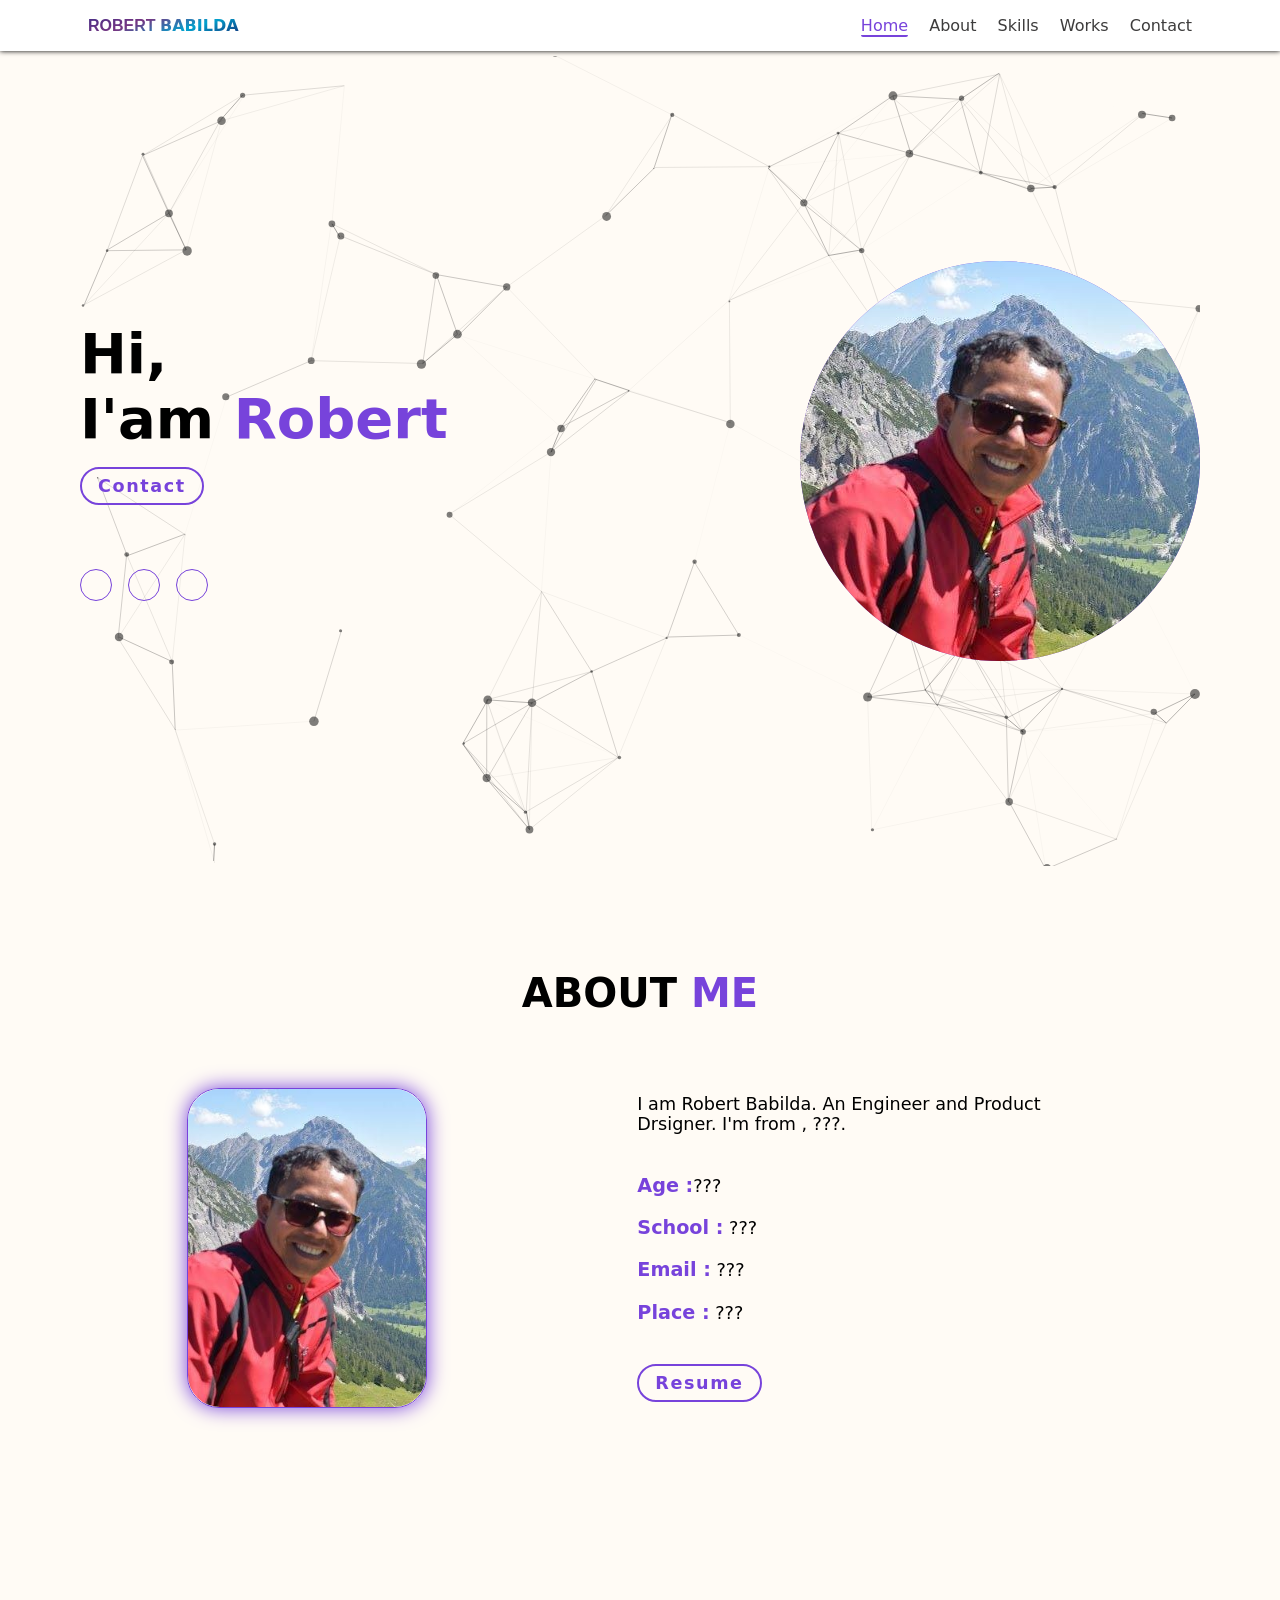
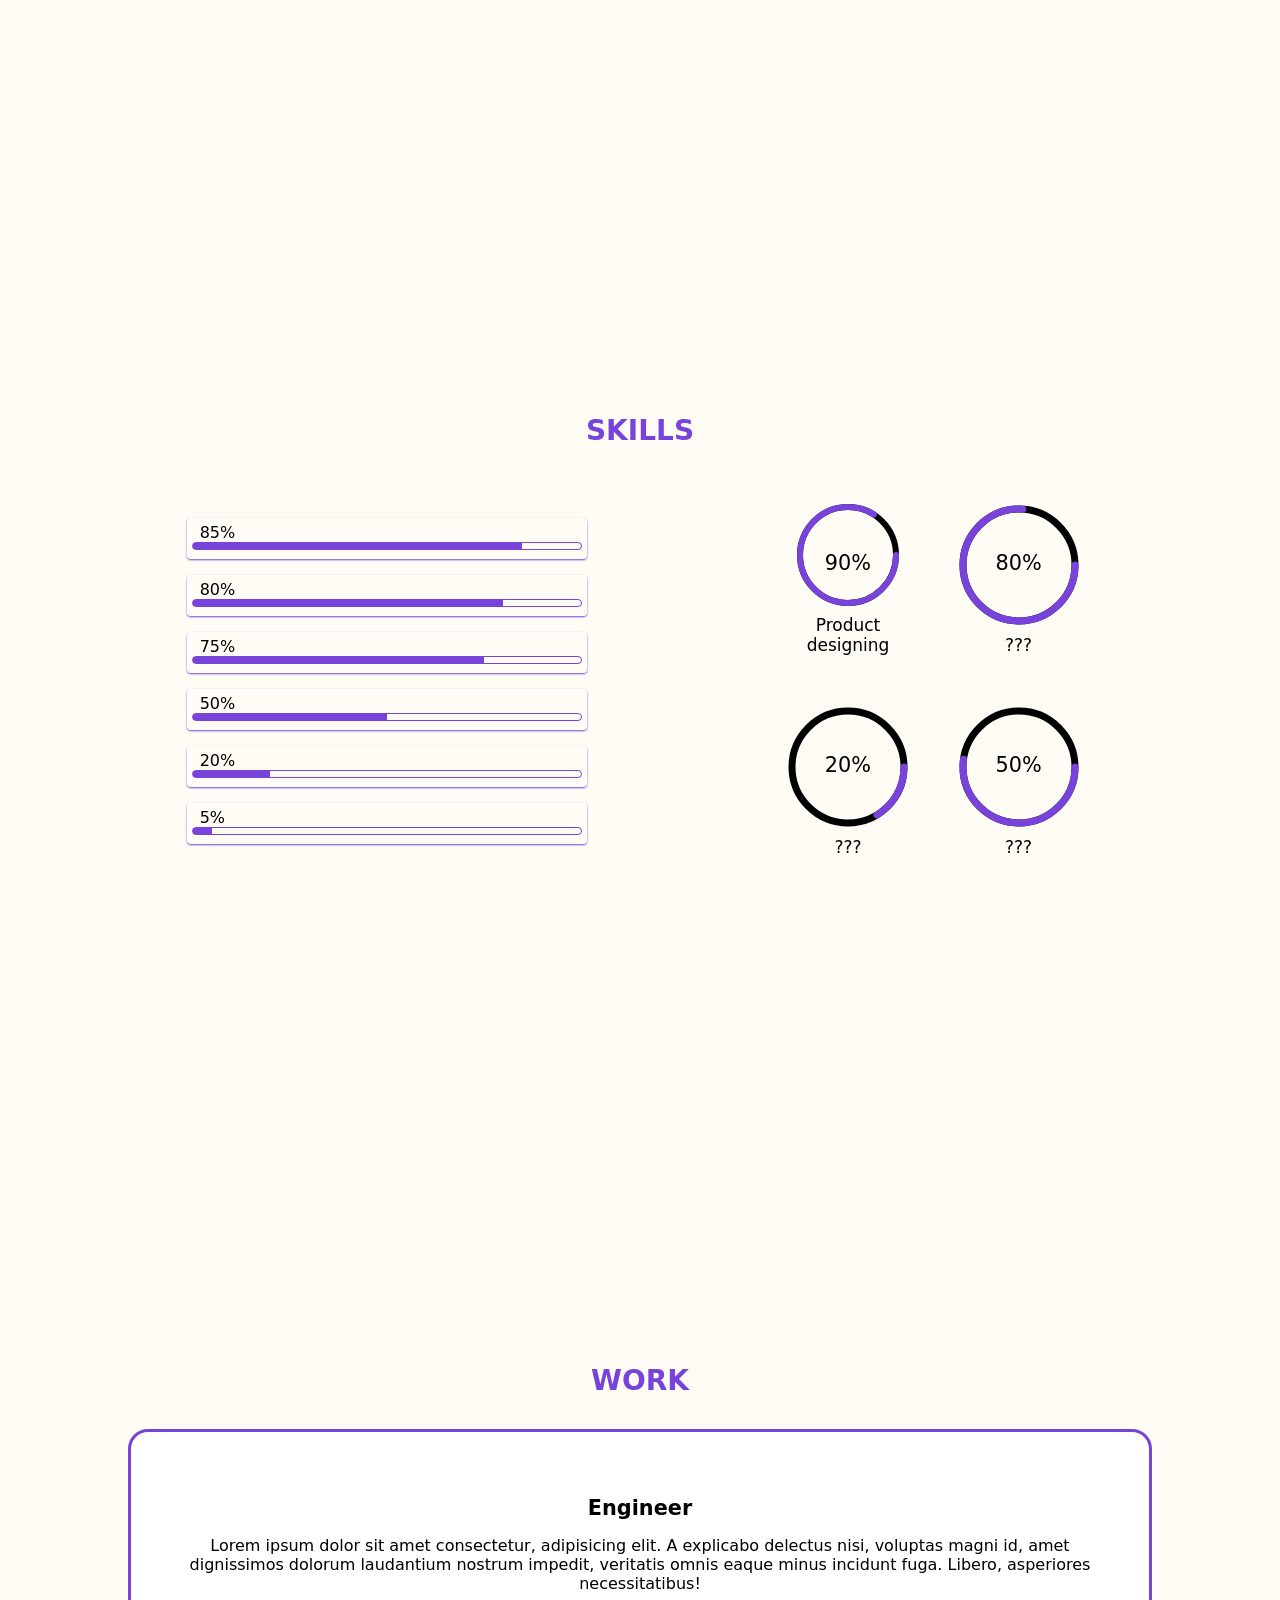
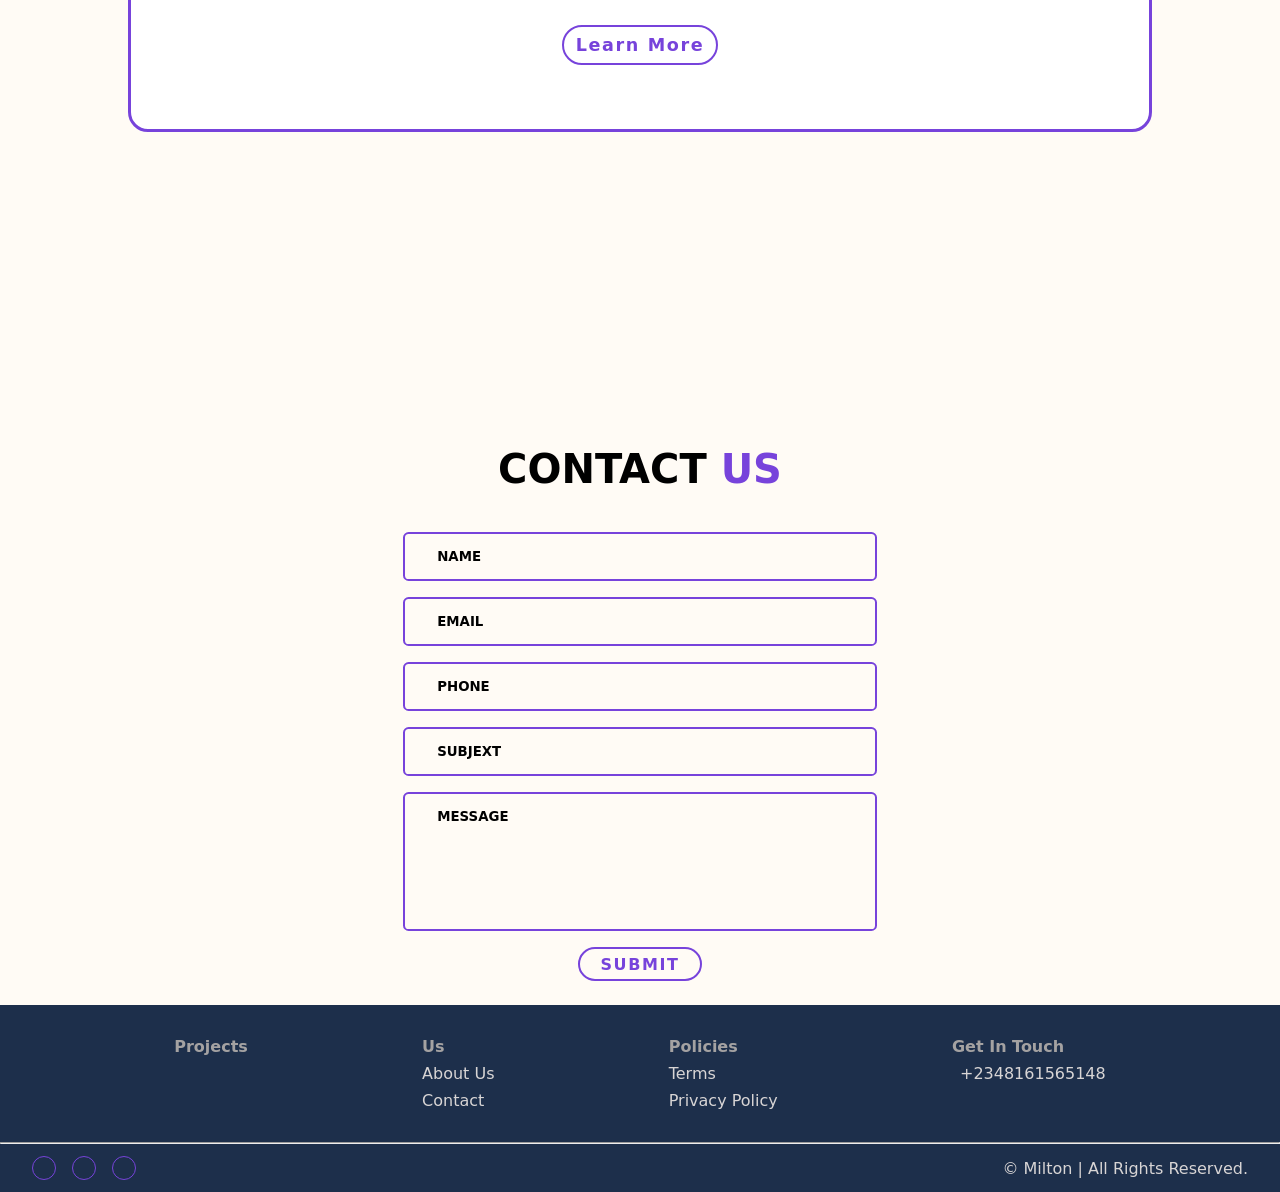
==== index.html @ 283921a9 "first commit" ====
<!DOCTYPE html>
<html lang="en">
    
<!--Head-->
<head>
    <!--Meta Tags-->
    <meta charset="UTF-8">
    <meta name="viewport" content="width=device-width, initial-scale=1.0">
    <meta name="description" content="Welcome to Robert Balbida portfolio website.">
    <meta name="author" content="Robert Babilda">
    <meta name="keywords"
    <!--Title-->
    <title>Robert Babilda Portfolio Website</title>
    <!--Title End-->
    <!--CSS-->
    <!--Main CSS-->
    <link rel="stylesheet" href="assets/CSS/style.css">
    <!--Google Font CSS-->
    <link rel="stylesheet"
        href="https://fonts.googleapis.com/css2?family=Material+Symbols+Outlined:opsz,wght,FILL,GRAD@20..48,100..700,0..1,-50..200">
    <!--Responsive CSS-->
            <link rel="stylesheet" href="assets/CSS/responsive.css">
    <!--CSS End-->
    <!--Favicon-->
    <link rel="shortcut icon" href="assets/IMG/favicon.ico" type="image/x-icon">
    <link rel="apple-touch-icon" href="assets/IMG/favicon.png">
     <!--Favicon End-->
</head>
<!--Head End-->

<body>
    <!--Header Section-->
    <header>

        <nav class="nav">
            <div class="nav-container">
                <div class="nav-brand">
                    <h2>Robert <span>Babilda</span></h2>
                    <button id="darkModeToggle" class="dark-togler"><i class="fa-solid fa-moon"></i></button>
                </div>
                <div class="nav_link" id="#nav_link">
                    <a href="#"><span>Home</span></a>
                    <a href="#about">About</a>
                    <a href="#skills">Skills</a>
                    <a href="#work">Works</a>
                    <a href="#contact">Contact</a>
                    <div class="nav_toggler_cancel">
                        <span class="material-symbols-outlined" onclick="nav_expand();">close</span>
                    </div>
                </div>
                <div class="nav_toggler">
                    <span class="material-symbols-outlined" onclick="nav_expand();">menu</span>
                </div>
            </div>
        </nav>
    </header>
    <!--Header Section End-->
    <!--Main Section-->
    <main>
        <!--Home Section-->
        <div class="main-content home">
            <div id="particles-js"></div>
            <div class="main-content-text">
                <div class="main-content-text-text">
                    <h1>
                        <div class="main-content-text-text-text">Hi,</div>
                        <div class="main-content-text-text-text">I'am <span>Robert</span></div>
                        <div class="main-content-text-text-text running-text">
                            <span class="role"> </span>
                        </div>
                    </h1>
                    <button class="btn main-btn" onclick="contact();">Contact</button>
                </div>
                <div class="main-content-text-social">
                    <a href=""><i class="fa fa-instagram"
                            aria-hidden="true"></i></a>
                    <a href=""><i class="fa fa-linkedin" aria-hidden="true"></i></a>
                    <a href=""><i class="fa fa-github" aria-hidden="true"></i></a>
                </div>
            </div>
            <div class="main-content-image">
                <img src="assets/IMG/author.jpg" alt="main-logo">

            </div>
        </div>
        <!--Home Section End-->
        <!--About Section-->
        <div class="main-about about" id="about">
            <div class="main-contact-heading">
                <h2>ABOUT <span>ME</span></h2>
            </div>
            <div class="main-about-inner">
                <div class="main-about-image"><img src="assets/IMG/author.jpg" alt="author"></div>
                <div class="main-about-text">
                    <p>I am Robert Babilda. An Engineer and Product Drsigner. I'm from ,
                        ???.</p>
                    <div class="main-about-text-inner">
                        <p><span>Age :</span>???</p>
                        <p><span>School :</span> ???</p>
                        <p><span>Email :</span> ???</p>
                        <p><span>Place :</span> ???</p>
                    </div>
                    <button class="btn">Resume</button>
                </div>
            </div>

        </div>
        <!--About Section End-->
        <!--Skill Section-->
        <div class="main-skill skills" id="skills">

            <div class="main-Section-heading">
                <h2>SKILLS</h2>
            </div>
            <div class="main-skill-inner">
                <div class="main-skill-skill">
                    <div class="main-skill-skill-div">
                        <div class="main-skill-skill-div-head">
                            <!-- <h2><i class="fa fa-html5" aria-hidden="true"></i>HTML</h2> -->
                            <p>85%</p>
                        </div>
                        <div class="main-skill-skill-div-percent">
                            <div class="main-skill-skill-div-percent-html"></div>
                        </div>
                    </div>
                    <div class="main-skill-skill-div">
                        <div class="main-skill-skill-div-head">
                            <!-- <h2><i class="fa-solid fa-wind"></i>TAILWIND</h2> -->
                            <p>80%</p>
                        </div>
                        <div class="main-skill-skill-div-percent">
                            <div class="main-skill-skill-div-percent-tailwind"></div>
                        </div>
                    </div>
                    <div class="main-skill-skill-div">
                        <div class="main-skill-skill-div-head">
                            <!-- <h2><i class="fa fa-css3" aria-hidden="true"></i>CSS</h2> -->
                            <p>75%</p>
                        </div>
                        <div class="main-skill-skill-div-percent">
                            <div class="main-skill-skill-div-percent-css"></div>
                        </div>
                    </div>
                    <div class="main-skill-skill-div">
                        <div class="main-skill-skill-div-head">
                            <!-- <h2><i class="fa-brands fa-bootstrap"></i>BOOTSTRAP</h2> -->
                            <p>50%</p>
                        </div>
                        <div class="main-skill-skill-div-percent">
                            <div class="main-skill-skill-div-percent-bootstrap"></div>
                        </div>
                    </div>
                    <div class="main-skill-skill-div">
                        <div class="main-skill-skill-div-head">
                            <!-- <h2><i class="fab fa-js"></i>JS</h2> -->
                            <p>20%</p>
                        </div>
                        <div class="main-skill-skill-div-percent">
                            <div class="main-skill-skill-div-percent-js"></div>
                        </div>
                    </div>
                    <div class="main-skill-skill-div">
                        <div class="main-skill-skill-div-head">
                            <!-- <h2><i class="fa fa-paint-brush" aria-hidden="true"></i>UI/UX</h2> -->
                            <p>5%</p>
                        </div>
                        <div class="main-skill-skill-div-percent">
                            <div class="main-skill-skill-div-percent-uiux"></div>
                        </div>
                    </div>


                </div>
                <div class="skill-xyz">
                    <div class="skilll-xyz-inner">
                        <svg x="0px" y="0px" viewBox="0 0 200 200">
                            <circle class="skill-circle" cx="100" cy="100" r="80"></circle>
                            <circle class="skill-circle-inner skill-xyz-ve" cx="100" cy="100" r="80"></circle>
                        </svg>
                        <div class="skill-xyz-percent">90%</div>
                        <div class="skill-xyz-text "> Product designing</div>
                    </div>
                    <div class="skilll-xyz-inner">
                        <svg x="0px" y="0px" viewBox="0 0 200 200">
                            <circle class="skill-circle" cx="100" cy="100" r="80"></circle>
                            <circle class="skill-circle-inner skill-xyz-wd" cx="100" cy="100" r="80"></circle>
                        </svg>
                        <div class="skill-xyz-percent">80%</div>
                        <div class="skill-xyz-text"> ???</div>
                    </div>
                    <div class="skilll-xyz-inner">
                        <svg x="0px" y="0px" viewBox="0 0 200 200">
                            <circle class="skill-circle" cx="100" cy="100" r="80"></circle>
                            <circle class="skill-circle-inner skill-xyz-ui" cx="100" cy="100" r="80"></circle>
                        </svg>
                        <div class="skill-xyz-percent">20%</div>
                        <div class="skill-xyz-text">???</div>
                    </div>
                    <div class="skilll-xyz-inner">
                        <svg x="0px" y="0px" viewBox="0 0 200 200">
                            <circle class="skill-circle" cx="100" cy="100" r="80"></circle>
                            <circle class="skill-circle-inner skill-xyz-game" cx="100" cy="100" r="80"></circle>
                        </svg>
                        <div class="skill-xyz-percent">50%</div>
                        <div class="skill-xyz-text">???</div>
                    </div>
                </div>
            </div>
        </div>
        <!--Skill Section End-->
        <!--Work Section-->
        <div class="main-work" id="work">
            <div class="main-Section-heading">
                <h2>WORK</h2>
            </div>
            <div class="main-work-div">
                <div class="service-container">
                    <div class="services-box">
                        <i class="fa-solid fa-palette"></i>
                        <h3> Engineer</h3>
                        <p>Lorem ipsum dolor sit amet consectetur, adipisicing elit. A explicabo delectus nisi, voluptas magni id, amet dignissimos dolorum laudantium nostrum impedit, veritatis omnis eaque minus incidunt fuga. Libero, asperiores necessitatibus!
                        </p>
                        <a href=""><button class="btn">Learn More</button></a>
                    </div>
<!-- 
                    <div class="services-box">
                        <i class="fa-solid fa-video"></i>
                        <h3>Video Editing</h3>
                        <p>I'm youtuber and I edit my video myself. I approx edit 50+ video and uploaded on my youtube
                            channel (@ankit_gamer69).
                        </p>
                        <a href=""><button class="btn">Learn More</button></a>
                    </div>

                    <div class="services-box">
                        <i class="fa-solid fa-code"></i>
                        <h3>Frontend Development</h3>
                        <p>I'am frontend developer and devlop many of website using HTML, CSS and JS. I started it 1
                            year before in 2023.
                        </p>
                        <a href=""><button class="btn">Learn More</button></a>
                    </div> -->
                </div>
            </div>
        </div>
        <!--Work Section End-->
        <!--Project Section-->
        <div class="main-project">
            <div class="main-Section-heading">
                <h2>PROJECTS</h2>
            </div>
            <div class="main-project-inner">
                <div class="main-project-div">

                    <div class="main-project-div-inner">
                        <div class="main-project-div-inner-img">
                            <img src="d6da980c66a6d3e7c8aae4d4a643bc09.jpg" alt="">
                        </div>
                        <div class="main-project-div-inner-data">
                            <div class="main-project-div-inner-data-h2">
                                <h2>???</h2>
                            </div>
                            <div class="main-project-div-inner-data-caption">
                                <p>Lorem ipsum dolor sit amet consectetur adipisicing elit.</p>
                            </div>
                            <div class="main-project-div-inner-data-btn">
                                <a href="/"><button>Know more</button></a>
                            </div>
                        </div>
                    </div>

                    <div class="main-project-div-inner">
                        <!-- <div class="main-project-div-inner-img">
                            <img src="d6da980c66a6d3e7c8aae4d4a643bc09.jpg" alt="">
                        </div> -->
                        <div class="main-project-div-inner-data">
                            <div class="main-project-div-inner-data-h2">
                                <h2>???</h2>
                            </div>
                            <div class="main-project-div-inner-data-caption">
                                <p>Lorem ipsum dolor sit amet consectetur adipisicing elit.</p>
                            </div>
                            <div class="main-project-div-inner-data-btn">
                                <a href="/"><button>Know more</button></a>
                            </div>
                        </div>
                    </div>
                    <div class="main-project-div-inner">
                        <!-- <div class="main-project-div-inner-img">
                            <img src="d6da980c66a6d3e7c8aae4d4a643bc09.jpg" alt="">
                        </div> -->
                        <div class="main-project-div-inner-data">
                            <div class="main-project-div-inner-data-h2">
                                <h2>???</h2>
                            </div>
                            <div class="main-project-div-inner-data-caption">
                                <p>Online Shooping site for PC and Mobile..</p>
                            </div>
                            <div class="main-project-div-inner-data-btn">
                                <a href="Flipkart"><button>Know more</button></a>
                            </div>
                        </div>
                    </div>


                </div>
            </div>
        </div>
        <!--Project Section End-->
        <!--Contact Section-->
        <div class="main-contact contact" id="contact">
            <div class="main-contact-heading">
                <h2>CONTACT <span>US</span></h2>
            </div>

            <form class="main-contact-form" action="#">
                <div class="input-div">
                    <div class="input-div-icon"> <i class="fa-solid fa-user"></i></div><input type="text"
                        placeholder="NAME" class="input-name" id="input-name" required autocomplete="name">
                </div>

                <div class="input-div">
                    <div class="input-div-icon"> <i class="fa-solid fa-envelope"></i></div> <input type="email"
                        placeholder="EMAIL" inputmode="email" class="input-email" id="input-email" required
                        autocomplete="email">
                </div>

                <div class="input-div">
                    <div class="input-div-icon"> <i class="fa-solid fa-phone"></i></div><input type="tel"
                        placeholder="PHONE" inputmode="tel" class="input-phone" id="input-phone" required
                        autocomplete="tel">
                </div>

                <div class="input-div">
                    <div class="input-div-icon"> <i class="fa-solid fa-filter"></i></div> <input type="text"
                        placeholder="SUBJEXT" class="input-subject" id="input-subject" required>
                </div>
                <div class="input-div">
                    <div class="input-div-icon"> <i class="fa-solid fa-message"></i></div><textarea name="input-message"
                        id="input-message" rows="7" placeholder="MESSAGE" required></textarea>
                </div>

                <button type="submit" class="btn">SUBMIT <i class="fa-solid fa-paper-plane"></i></button>
            </form>
        </div>
        <!--Contact Section End-->
    </main>
    <!--Main Section End-->
    <!--Footer Section-->
    <footer class="footer">
        <div class="footer_upper">
            <div class="footer_upper_div">
                <h3>Projects</h3>
              
            </div>
            <div class="footer_upper_div">
                <h3>Us</h3>
                <a href="about">About Us</a>
                <a href="contact">Contact</a>
            </div>
            <div class="footer_upper_div">
                <h3>Policies</h3>
                <a href="">Terms</a>
                <a href="">Privacy Policy</a>
            </div>
            <div class="footer_upper_div">
                <h3>Get In Touch</h3>
                <a class="flex align-centre gap5" href="tel:+2348161565148"><span><i class="fa fa-phone-square"
                            aria-hidden="true"></i></span>+2348161565148</a>
                <a class="flex align-centre gap5" href="mailto:">
                    <span><i class="fa fa-envelope" aria-hidden="true"></i></span></a>
                <div class="footer_upper_div_4_social">
                    <a href=""><i class="fa fa-linkedin" aria-hidden="true"></i></a>
                    <a href=""><i class="fa fa-github" aria-hidden="true"></i></a>
                    <a href="""><i class="fa fa-instagram"
                            aria-hidden="true"></i></a>
                    <a href=""><i class="fa fa-whatsapp" aria-hidden="true"></i></a>
                    <a href=""><i class="fa fa-youtube" aria-hidden="true"></i></a>
                    <a href=""><i class="fa fa-facebook" aria-hidden="true"></i></a>
                    <a href=""><i class="fa fa-vk" aria-hidden="true"></i></a>
                    <a href=""><i class="fa fa-snapchat" aria-hidden="true"></i></a>
                    <a href=""><i class="fa fa-telegram" aria-hidden="true"></i></a>
                </div>
            </div>
        </div>
        <hr>
        <div class="footer_lower">
            <div class="main-content-text-social footer-social-lower">
                <a href=""><i class="fa fa-instagram"
                        aria-hidden="true"></i></a>
                <a href="#"><i class="fa fa-linkedin" aria-hidden="true"></i></a>
                <a href=""><i class="fa fa-github" aria-hidden="true"></i></a>
            </div>
            <div class="footer_lower_text">
                <p>&copy;<a href="#"> Milton</a> | All Rights Reserved.</p>
            </div>
        </div>
    </footer>
    <!--Footer Section End-->
    <!--Java Scripts-->
    <!--Icons Scripts-->
    <script src="https://kit.fontawesome.com/cdca6417c3.js" crossorigin="anonymous"></script>
    <!--Particle Scripts-->
    <script src="assets/JS/particles.js"></script>
    <script src="assets/JS/app.js"></script>
    <!--SMTP Scripts-->
    <script src="https://smtpjs.com/v3/smtp.js"></script>
    <!--Popup Message Scripts-->
    <script src="https://cdn.jsdelivr.net/npm/sweetalert2@11"></script>
    <!--Scroll Reveal Scripts-->
    <script src="https://unpkg.com/scrollreveal@4.0.9/dist/scrollreveal.min.js"></script>
    <!--Typing Scripts-->
    <script src="https://cdn.jsdelivr.net/npm/typed.js@2.0.12"></script>
    <!--Tilt Scripts-->
    <script src="https://cdnjs.cloudflare.com/ajax/libs/vanilla-tilt/1.7.0/vanilla-tilt.min.js"></script>
    <!--Main Java Scripts-->
    <script src="assets/JS/script.js"></script>
    <!--Java Scripts End-->
</body>
</html>
---- assets/CSS/style.css ----
@import url("https://fonts.googleapis.com/css2?family=Poppins:wght@400;600;700&display=swap");

* {
    margin: 0;
    padding: 0;
    box-sizing: border-box;
    font-family: system-ui, -apple-system, BlinkMacSystemFont, 'Segoe UI', Roboto, Oxygen, Ubuntu, Cantarell, 'Open Sans', 'Helvetica Neue', sans-serif, Poppins;
}

a {
    text-decoration: var(--inherit);
    color: var(--inherit);
}

h1,
h2,
h3,
h4,
h5,
h6 {
    font-size: inherit;
    color: inherit;
}

html {
    scroll-behavior: smooth;
}

body {
    background: var(--background);
    color: var(---text-color);
    transition: .5s ease-in;
}

body.dark {
    /*Dark Colors*/
    transition: .5s ease-in;
    background: var(--background);
    color: var(---text-color);
    ---main-color: #14ff6a !important;
    ---text-color: #ffffff;
    --nav-brand: var(---main-color);
    --nav-color: #27313f;
    --nav-bg:#000000a8;
    --header-shadow: var(---main-color);
    ---header-text-color: #fbfbfb;
    ---main-work: #000000ac;
    ---main-work-hover: #ffffff;
    ---main-work-hover-text: #000000;
    ---main-work-btn-hover-bg: #000000;
    --footer-bg: #1d2f4b;
    ---footer-text-color-main: #d8d5d5;
    --footer-hover: var(---main-color);
    ---footer-heading-color: #a4a2a2;
    ---border-color: #020202;
    --border: 1px solid #000000;
    --box-shadow: 0px 1px 5px var(---main-color);
    --background: #343F4F;
    ---scroolbar-color: #1b1c1c;
    --scroolbar-thumb-color: #fffafa;
}

:root {
    ---border-radius: .25rem;
    ---padding: 1rem;
    --padding-top-buttom: 2rem 0;
    ---gap: 1rem;
    --gap: .5rem;
    ---border-size: 1px;
    --flex: flex !important;
    --none: none;
    --column: column;
    --center: center;
    --space-evenly: space-evenly;
    --space-betweeen: space-between;
    --flex-wrap: wrap;
    --inherit: inherit;
    --font-weight: 500;
    /*Lights Colors*/
    ---main-color: #7743DB !important;
    --background: #FFFBF5;
    ---text-color: #000000;
    --nav-brand: -webkit-linear-gradient(289deg, #452f87, #763582, #01a2ce, #13317a);
    --nav-color: #ffffff;
    --nav-bg:#ffffffa8;
    --header-shadow: #000000;
    ---header-text-color: #3d3c3c;
    --heading-color: #424242;
    --border: 1px solid #ffffff;
    --box-shadow: 0px 1px 2px var(---main-color);
    ---main-contact-color: var(---main-color);
    ---main-work: #ffffff;
    ---main-work-hover: #000000;
    ---main-work-hover-text: #ffffff;
    ---main-work-btn-hover-bg: #ffffff;
    --footer-bg: #1d2f4b;
    ---footer-text-color-main: #d8d5d5;
    --footer-hover: var(---main-color);
    ---footer-heading-color: #a4a2a2;
    --scroolbar-thumb-color: #3034f899;
}

::-webkit-scrollbar {
    width: 8px;
    background-color: var(---scroolbar-color);
}

::-webkit-scrollbar-thumb {
    background-color: var(--scroolbar-thumb-color);
    border-radius: var(---border-radius);
}

.btn-btn {
    padding: .45rem 1rem;
    border-radius: 1rem;
    background-color: var(---main-color);
    border: 2px solid var(---main-color);
    cursor: pointer;
    position: relative;
    transition: all 0.2s;
    z-index: 1;
}

.btn-btn::before {
    content: "";
    position: absolute;
    background-color: #53da1e;
    border: 2px solid #53da1e;
    top: 0;
    left: 0;
    right: 0;
    bottom: 0;
    z-index: -1;
    transform: scaleX(0);
    transform-origin: left;
    transition: all 0.3s;
    border-radius: 1rem;
}

.btn-btn:active::before {
    transform: scaleX(1);
}

.btn-btn:hover {
    background-color: #00ec08;
    border: 2px solid #00ec08;
    color: white;
    box-shadow: 0 0 20px var(---main-color);
}

.btn {
    display: inline-block;
    padding: .45rem 1rem;
    background: transparent;
    border-radius: 4rem;
    font-size: 1.1rem;
    color: var(---main-color);
    border: 2px solid var(---main-color);
    letter-spacing: .1rem;
    font-weight: 600;
    transition: .3s ease-in-out;
    cursor: pointer;
}

.btn:hover {
    transform: scale(1.05);
    background: var(---main-color);
    color: var(---text-color);
    box-shadow: 0 0 25px var(---main-color);
}

.flex {
    display: var(--flex);
}

.align-centre {
    align-items: var(--center);
}

.gap5 {
    gap: .5rem;
}

header {
    padding-bottom: 3.5rem;
}

.nav {
    padding: 0 4.5rem;
    box-shadow: 0 0 5px var(--header-shadow);
    position: fixed;
    z-index: 100;
    width: 100%;
    background: var(--nav-color);
}

.nav-container {
    display: var(--flex);
    align-items: var(--center);
    padding: var(---padding);
    justify-content: var(--space-betweeen);
}

.nav-brand {
    cursor: pointer;
    transition: 0.3s ease-in;
    display: flex;
    align-items: center;
    justify-content: center;
    height: 1rem;
    overflow: hidden;
}

.nav-brand img {
    height: 1rem;
    margin-right: 10px;
}

.nav-brand h2 {
    font-family: sans-serif;
    text-transform: uppercase;
    background: var(--nav-brand);
    background-clip: text;
    -webkit-background-clip: text;
    -webkit-text-fill-color: transparent;
}

.nav-brand span {
    color: var(---main-color);
}

.nav_link {
    color: var(---header-text-color);
}


.nav_link a {
    margin-left: 1rem;
    font-weight: var(--font-weight);
    position: relative;
    transition: all 0.5s;
    z-index: 1;
}

.nav_link a:hover {
    color: var(---main-color);
}

.nav_link a::before {
    content: "";
    position: absolute;
    height: .15rem;
    top: 1.29rem;
    bottom: 0;
    right: 0;
    left: 0;
    z-index: -1;
    transform: scaleX(0);
    transform-origin: center;
    transition: all 0.7s;
    background: var(---main-color);
}

.nav_link a:hover::before {
    transform: scaleX(1);
}

.nav_link span {
    color: var(---main-color);
    border-bottom: 2px solid var(---main-color);
    border-radius: 2px;
}

.nav_toggler {
    display: var(--none);
    cursor: pointer;
    color: var(---main-color);
}

.nav_toggler_cancel {
    display: none;
}

.dark-togler {
    background: transparent;
    border: var(--none);
    color: var(---text-color);
    height: 1rem;
    margin-left: 1rem;
    position: absolute;
    top: .7rem;
    right: 3rem;
    cursor: pointer;
    font-size: 1.5rem;
}

/*Main Content*/
main {
    min-height: 45vh;
    margin-bottom: .5rem;
}

.main-content {
    display: var(--flex);
    justify-content: var(--space-betweeen);
    align-items: var(--center);
    margin: 0 5rem;
    margin-bottom: 2rem;
    min-height: 79vh;
    flex-wrap: wrap-reverse;
    position: relative;
}

#particles-js {
    position: absolute;
    top: 0;
    left: 0;
    right: 0;
    bottom: 0;
    z-index: -1;
    color: var(---text-color);
}

.main-content-text-text {
    margin-bottom: 4rem;
    display: var(--flex);
    justify-content: var(--center);
    align-items: flex-start;
    flex-direction: column;
}

.main-content-text-text h1 {
    font-size: 3.5rem;
    margin-bottom: 1rem;
    min-width: 18rem;
}

.main-content-text-text span {
    color: var(---main-color);
}

.main-content-text-social {
    display: var(--flex);
    gap: 1rem;
}

.main-content-text-social a {
    font-size: 1.5rem;
    width: 2rem;
    height: 2rem;
    border-radius: 50%;
    display: flex;
    align-items: center;
    justify-content: center;
    background: transparent;
    transition: .1s ease-in;
    color: var(---main-color);
    border: 1px solid var(---main-color);
    background: transparent;
}

.main-content-text-social a:hover {
    color: white;
    transform: scale(1.3) translateY(-5px);
    transition: .1s ease-in;
    background-color: var(---main-color);
    box-shadow: 0 0 25px var(---main-color);
}

.main-content-image {
    display: var(--flex);
    align-items: var(--center);
    width: 25rem;
    border-radius: 50%;
    background-color: var(---main-color);
    animation: imagerotate 5s infinite ease-in;
    cursor: pointer;
}

@keyframes imagerotate {
    0% {
        box-shadow: 0 0 100px var(---main-color);
    }

    50% {
        box-shadow: 0 0 50px var(---main-color);
    }

    100% {
        box-shadow: 0 0 100px var(---main-color);
    }
}


.main-content-image img {
    width: 100%;
    object-fit: cover;
    border-radius: 50%;
}

.main-about {
    padding: 2.5rem 0 0 0;
}

.main-about-inner {
    display: flex;
    justify-content: space-evenly;
    align-items: center;
    padding: 2.5rem 0 0 0;
    flex-wrap: wrap;
}

.main-about-image {
    height: 20rem;
    width: 15rem;
    border-radius: 2rem;
    border: 1px solid var(---main-color);
    transition: .25s ease-in;
    box-shadow: 0 0 20px var(---main-color);
    position: relative;
    cursor: pointer;
}

.main-about-image::before {
    content: "";
    background: linear-gradient(45deg,
            #ff0000,
            #ff7300,
            #fffb00,
            #48ff00,
            #00ffd5,
            #002bff,
            #7a00ff,
            #ff00c8,
            #ff0000);
    position: absolute;
    top: -2px;
    left: -2px;
    background-size: 400%;
    z-index: -1;
    border-radius: 2rem;
    filter: blur(5px);
    opacity: 0;
    width: calc(100% + 10px);
    height: calc(100% + 10px);
    animation: glowing 20s linear infinite;
    transition: opacity 0.3s ease-in-out;
}

@keyframes glowing {
    0% {
        background-position: 0 0;
    }

    50% {
        background-position: 400% 0;
    }

    100% {
        background-position: 0 0;
    }
}

.main-about-image:hover::before {
    opacity: 1;
}

.main-about-image:hover {
    transform: scale(1.025);
}

.main-about-image img {
    width: 100%;
    height: 100%;
    object-fit: cover;
    border-radius: 2rem;
}

.main-about-text {
    display: flex;
    flex-direction: column;
    justify-content: center;
    align-items: flex-start;
    width: 30rem;
    padding: 0 1.5rem;
    gap: 2.5rem;

}

.main-about-text-inner {
    gap: 1.2rem;
    display: flex;
    flex-direction: column;
}

.main-about-text p {
    font-size: 1.1rem;
    font-weight: 500;
}

.main-about-text p span {
    font-size: 1.2rem;
    color: var(---main-color);
    font-weight: 600;
}

.main-skill {
    display: var(--flex);
    flex-direction: var(--column);
    padding: 2.5rem 0 1.5rem 0;
    position: relative;
    justify-content: center;
}

.main-Section-heading {
    display: var(flex);
    padding: 1rem 0;
    text-align: center;
}

.main-Section-heading h2 {
    position: relative;
    font-size: 1.75rem;
    color: var(---main-color);
    cursor: pointer;
}

.main-Section-heading h2::before {
    content: "";
    position: absolute;
    height: .15rem;
    top: 3rem;
    bottom: 0;
    right: 0;
    left: 0;
    z-index: -1;
    transform: scaleX(0);
    transform-origin: center;
    transition: all 0.7s;
    background: var(---main-color);
}

.main-Section-heading h2:hover:before {
    transform: scaleX(1);
}

.main-skill-inner {
    display: var(--flex);
    justify-content: var(--space-evenly);
    align-items: var(--center);
    margin: 2rem 0;
}

.main-skill-skill {
    display: var(--flex);
    flex-direction: var(--column);
    justify-content: var(--center);
    gap: 1rem;
    width: 25rem;
}

.main-skill-skill-div {
    border-radius: .25rem;
    border: var(--border);
    padding: .25rem .25rem .5rem .25rem;
    box-shadow: var(--box-shadow);
}

.main-skill-skill-div-head {
    display: var(--flex);
    justify-content: var(--space-betweeen);
    margin: 0 .5rem;
}

.main-skill-skill-div-head h2 i {
    color: var(---main-color);
    margin-right: .25rem;
}

.main-skill-skill-div-head p {
    font-weight: var(--font-weight);
}

.main-skill-skill-div-percent {
    border-radius: .25rem;
    border: 1px solid var(---main-color);
    height: .5rem;
}

.main-skill-skill-div-percent-html {
    background-color: var(---main-color);
    width: 85%;
    height: 100%;
}

.main-skill-skill-div-percent-css {
    background-color: var(---main-color);
    width: 75%;
    height: 100%;
}

.main-skill-skill-div-percent-js {
    background-color: var(---main-color);
    width: 20%;
    height: 100%;
}

.main-skill-skill-div-percent-uiux {
    background-color: var(---main-color);
    width: 5%;
    height: 100%;
}

.main-skill-skill-div-percent-tailwind {
    background-color: var(---main-color);
    width: 80%;
    height: 100%;
}

.main-skill-skill-div-percent-bootstrap {
    background-color: var(---main-color);
    width: 50%;
    height: 100%;
}

.skill-xyz {
    display: flex;
    justify-content: space-evenly;
    align-items: flex-start;
    flex-wrap: wrap;
    width: 20rem;
    gap: 2rem;
}

.skilll-xyz-inner {
    width: 8rem;
    height: 10rem;
    margin-bottom: 10px;
    display: flex;
    flex-direction: column;
    align-items: center;
    justify-content: center;
    position: relative;
}

.skilll-xyz-inner svg {
    width: 180px;
    height: 180px;
}

.skill-circle {
    stroke-width: 10;
    stroke: black;
    fill: transparent;
    stroke-dasharray: 502;
    stroke-dashoffset: 502;
    stroke-linecap: round;
    animation: round-skill 1s linear forwards;
}

@keyframes round-skill {
    100% {
        stroke-dashoffset: -1;
    }
}

.skill-circle-inner {
    stroke-width: 10;
    stroke: var(---main-color);
    fill: transparent;
    stroke-dasharray: 502;
    stroke-dashoffset: 502;
    stroke-linecap: round;
}

.skill-xyz-wd {
    animation: circle-percentage-wd 1s 1s linear forwards;
}

.skill-xyz-ve {
    animation: circle-percentage-ve 1s 1s linear forwards;
}

.skill-xyz-game {
    animation: circle-percentage-game 1s 1s linear forwards;
}

.skill-xyz-ui {
    animation: circle-percentage-ui 1s 1s linear forwards;
}

@keyframes circle-percentage-wd {
    100% {
        stroke-dashoffset: 60%;
    }
}

@keyframes circle-percentage-ve {
    100% {
        stroke-dashoffset: 40%;
    }
}

@keyframes circle-percentage-game {
    100% {
        stroke-dashoffset: 120%;
    }
}

@keyframes circle-percentage-ui {
    100% {
        stroke-dashoffset: 210%;
    }
}

.skill-xyz-percent {
    display: flex;
    align-items: center;
    justify-content: center;
    font-size: 17px;
    font-weight: 500;
    animation: show-text .5s 1s linear forwards;
    opacity: 0;
    position: absolute;
    z-index: 10;
    color: var(---text-color);
    left: 0;
    right: 0;
    top: 0;
    bottom: 1.5rem;
    font-size: 1.3rem;
}

.skill-xyz-text {
    width: 100%;
    text-align: center;
    font-size: 17px;
    font-weight: 500;
    animation: show-text .5s 1s linear forwards;
}

@keyframes show-text {
    100% {
        opacity: 1;
    }
}

.main-work {
    display: var(--flex);
    flex-direction: var(--column);
    align-items: center;
    justify-content: center;
    padding: 2rem 0 0 0;
}

.service-container {
    display: flex;
    align-items: center;
    justify-content: center;
    flex-wrap: wrap;
    gap: 3rem;
    padding: 1rem 10%;
}

.services-box {
    flex: 1 1 15rem;
    display: flex;
    flex-direction: column;
    align-items: center;
    justify-content: center;
    background-color: var(---main-work);
    padding: 3rem 2rem 4rem;
    height: max-content;
    border-radius: 1.25rem;
    border: 3px solid var(---main-color);
    cursor: pointer;
    transition: .3s ease-in-out;
    overflow: hidden;
}

.services-box:hover {
    background-color: var(---main-work-hover);
    color: var(---main-work-hover-text);
    transform: scale(1.03);
}

.services-box i {
    color: var(---main-color);
    font-size: 3.5rem;
    margin-bottom: 1rem;
}

.services-box h3 {
    font-size: 1.3rem;
    text-align: center;
}

.services-box p {
    font-size: 1rem;
    font-weight: 500;
    margin: 1rem 0 2rem;
    text-align: center;
}

.services-box button {
    border: 2px solid var(---main-color);
    padding: .5rem .75rem;
}

.services-box button:hover {
    background: var(---main-work-btn-hover-bg);
    color: var(---main-color);
}

.main-work-div-img img {
    width: 100%;
    object-fit: cover;
    transition: 1s;
}

.main-work-div-img img:hover {
    transform: scale(1.1);
}

.main-project {
    margin: 0 0 2rem 0;
    display: none;
    align-items: center;
    justify-content: center;
    flex-direction: column;
}

.main-project-div {
    display: var(--flex);
    flex-wrap: var(--flex-wrap);
    padding: 0 10%;
    align-items: center;
    justify-content: center;
    margin-top: 2rem;
    gap: 3rem;
}

.main-project-div-inner {
    display: var(--flex);
    flex: 1 1 15rem;
    position: relative;
    align-items: center;
    justify-content: center;
    height: 22rem;
    border: 1px solid var(---main-color);
    border-radius: .5rem;
    overflow: hidden;
    margin: 0 1rem 1rem 0;
    z-index: 1;
    box-shadow: 0 0 5px var(---main-color);
    cursor: pointer;
}

.main-project-div-inner:hover {
    box-shadow: 0 0 25px var(---main-color);
}

.main-project-div-inner::before {
    content: "";
    position: absolute;
    height: 100%;
    width: 100%;
    top: 0rem;
    bottom: 0;
    right: 0;
    left: 0;
    z-index: -1;
    transform: scaleY(0);
    transform-origin: bottom;
    transition: .5s all ease-in;
    background-color: #323232ad;
    backdrop-filter: blur(2px) saturate(180%);
}

.main-project-div-inner:hover:before {
    transform: scaleY(1);
    transition: all 1s .5s;
}

.main-project-div-inner-img {
    width: 100%;
    height: 100%;
    position: relative;
    z-index: -2;
}

.main-project-div-inner-img img {
    width: 100%;
    object-fit: cover;
    transition: 1s;
    height: 100%;
}

.main-project-div-inner:hover .main-project-div-inner-img img {
    transform: scale(1.1);
}

.main-project-div-inner-data {
    display: flex;
    position: absolute;
    align-items: center;
    justify-content: space-between;
    flex-direction: column;
    flex-wrap: wrap;
    width: 100%;
    height: 100%;
    gap: 1.5rem;
    transition: all .5s ease-in;
    transform: scaleY(0);
    transform-origin: bottom;
    padding: 1rem;
}

.main-project-div-inner:hover .main-project-div-inner-data {
    transform: scaleY(1);
    transition: all 1s .5s;
}

.main-project-div-inner-data-h2 h2 {
    color: white;
    text-transform: uppercase;
    text-align: center;
    font-size: 1.5rem;
}

.main-project-div-inner-data-caption {
    display: flex;
    width: 100%;
}

.main-project-div-inner-data-caption p {
    color: white;
}

.main-project-div-inner-data-btn button {
    padding: .5rem 1rem;
    background: transparent;
    border-radius: 4rem;
    color: var(---main-color);
    border: 2px solid var(---main-color);
    letter-spacing: .1rem;
    font-weight: 600;
    transition: .3s ease-in-out;
    cursor: pointer;
}

.main-project-div-inner-data-btn button:hover {
    transform: scale(1.05);
    background: var(---main-color);
    color: white;
    box-shadow: 0 0 25px var(---main-color);
}

.main-contact {
    display: var(--flex);
    flex-direction: var(--column);
    background-color: transparent;
    padding: 1rem;

    margin: 0 2rem;
}

.main-contact-heading {
    display: var(--flex);
    flex-direction: var(--column);
    align-items: var(--center);
    margin: 1rem 0;
    padding: 1rem 0;
}

.main-contact-heading h2 {
    color: var(---text-color);
    font-weight: 800;
    font-size: 2.5rem;
}

.main-contact-heading h2 span {
    color: var(---main-color);
}

.main-contact-form {
    display: var(--flex);
    flex-direction: var(--column);
    align-items: var(--center);
    gap: 1rem;
    margin-top: .5rem;
    justify-content: center;
}

.input-div {
    display: flex;
    position: relative;
    align-items: center;
    justify-content: center;
    width: 100%;
    border: none;
}

.input-div-icon {
    position: absolute;
    top: 15px;
    left: 31%;
    z-index: 2;
}

.input-div-icon i {
    color: var(---main-color);
}

.main-contact-form input,
#input-message {
    width: 40%;
    border: none;
    padding: .5rem;
    border: 2px solid var(---main-color);
    box-shadow: 0 0 10px solid var(---main-color);
    border-radius: .35rem;
    background: transparent;
    font-weight: 600;
    color: var(---text-color);
    outline: none;
    padding: 15px;
    padding-left: 2rem;
}

.main-contact-form input::placeholder,
#input-message::placeholder {
    color: var(---text-color);
}

#input-message {
    resize: none;
}

.main-contact-form button {
    padding: .35rem 1.25rem;
    font-size: 1rem;
}

.main-contact-form button:hover {
    gap: .75rem;
    display: flex;
    align-items: center;
}

/*Footer*/
footer {
    background: var(--footer-bg);
}

.footer_upper {
    display: var(--flex);
    justify-content: var(--space-evenly);
    flex-wrap: var(--flex-wrap);
    padding: var(--padding-top-buttom);
}

.footer_upper_div {
    display: var(--flex);
    flex-direction: var(--column);
    gap: var(--gap);
}

.footer_upper_div h3 {
    color: var(---footer-heading-color);
}

.footer_upper_div a {
    color: var(---footer-text-color-main);
    font-weight: var(--font-weight);
    transition: .25s ease-in;
}

.footer_upper_div a:hover {
    color: var(--footer-hover);
}

.footer_upper_div_4_social {
    display: var(--flex);
    gap: var(--gap);
}

.footer_upper_div_4_social a:hover {
    transform: scale(1.3) translateY(-3px);
}

.footer_lower {
    padding: 0.75rem 2rem;
    display: flex;
    justify-content: space-between;
    align-items: center;
    flex-wrap: wrap;
}

.footer-social-lower a {
    width: 1.5rem;
    height: 1.5rem;
    font-size: 1rem;
}

.footer_lower_text {
    display: var(--flex);
    color: var(---footer-text-color-main);
    justify-content: flex-end;
    font-weight: 500;
}
---- assets/CSS/responsive.css ----
@media only screen and (max-width:768px) {
    .main-about-image {
        margin-bottom: 3rem;
    }
}

@media only screen and (max-width:480px) {
    header {
        padding-bottom: 5rem;
    }

    .nav {
        padding: 0 1rem;
    }

    .nav_link {
        display: flex;
        align-items: center;
        position: fixed;
        flex-direction: column;
        top: 0;
        gap: 1rem;
        right: 0;
        background-color:var( --nav-bg);
        backdrop-filter: blur(2px);
        width: 100%;
        height: 100%;
        padding: 4em;
        transition: transform 0.3s ease-in-out;
        transform: translateX(-100%);
        z-index: 100;
    }

    .nav_link a {
        font-size: 1.2rem;
    }

    .nav_link a::before {
        display: none;
    }

    .nav_link span {
        border-bottom: inherit;
    }

    .nav_link.expand {
        transform: translateX(0);
    }

    .nav_toggler {
        display: flex;
        align-items: center;
    }

    .nav_toggler_cancel {
        display: block;
        position: absolute;
        top: 1.1rem;
        right: 2rem;
        cursor: pointer;
    }

    .nav_toggler_cancel span {
        font-size: 1.75rem;
        border: none;
        color: var(---text-color);
    }

    .dark-togler {
        position: absolute;
        top: .85rem;
        right: 5rem;
    }

    .main-content {
        margin: 0 0 1rem 1rem;
        display: flex;
        justify-content: center;
        min-height: 85vh;
    }

    .main-content-text-text {
        margin: 2rem 0;
    }

    .main-content-text-text h1 {
        font-size: 2.5rem;
    }

    .main-content-image {
        width: 20rem;
    }

    .main-about {
        padding: .5rem 0 0 0;
    }

    .main-about-inner {
        padding: 1.75rem 0 0 0;
    }

    .main-about-image {
        margin-bottom: 3rem;
    }

    .main-skill {
        padding: .5rem 0;
    }

    .main-skill-skill {
        width: 90%;
    }

    .main-skill-inner {
        flex-direction: column;
        align-items: center;
    }

    .main-skill-img {
        width: 100%;

    }

    .skill-xyz {
        margin-top: 2rem;
    }

    .main-contact {
        padding: 0 1rem 1rem 1rem;
        margin: 0 1rem;

    }

    .input-div-icon {
        left: 8%;
    }

    .main-contact-form input,
    #input-message {
        width: 90%;
    }

    .main-contact:focus-within {
        box-shadow: 0 5px 10px var(---main-color);
    }

    .main-contact-btn {
        width: 50%;
    }

    .footer_upper {
        flex-direction: var(--column);
        width: 100%;
        gap: var(---gap);
    }

    .footer_upper_div {
        margin-left: 1rem;
    }

    .footer-social-lower {
        display: none;
    }

    .footer_lower {
        justify-content: center;
    }

    .footer_lower_text p {
        text-align: center;
    }
}

@media only screen and (max-width:250px) {
    body {
        overflow-x: hidden;
    }

    header {
        padding-bottom: 4rem;
    }

    .nav {
        padding: 0 0rem;
    }

    .main-content {
        margin: 0;
        margin-left: 1rem;
        justify-content: flex-start;
    }

    .main-content-text-text h1 {
        font-size: 1.5rem;
    }

    .running-text {
        font-size: 1.5rem;
        min-width: initial;
    }

    .footer_upper {
        padding: 0;
    }

    .footer_upper_div {
        margin-left: .1rem;
    }

    .footer_lower_text p {
        font-size: .8rem;
    }

    .btn {
        font-size: .7rem;
    }

}

@media only screen and (min-width: 481px) and (max-width: 768px) {
    header {
        padding-bottom: 6rem;
    }

    .nav {
        padding: 0 1.7rem;
    }

    .nav-container {
        padding: 1rem 0;
    }

    .dark-togler {
        position: absolute;
        top: .7rem;
        right: .5rem;
    }

    .main-content-text-text {
        margin-bottom: 1.75rem;
    }

    .main-content-text-text h1 {
        font-size: 3rem;
    }

    .main-skill-inner {
        flex-direction: column;
        align-items: center;
    }

    .main-skill-skill {
        margin-bottom: 2.5rem;
    }

    .input-div-icon {
        left: 17%;
    }

    .main-contact-form input,
    #input-message {
        width: 70%;
    }

    .footer_upper {
        flex-direction: column;
        margin-left: 2rem;
    }
}

@media only screen and (min-width: 769px) and (max-width: 1024px) {
    header {
        padding-bottom: 7rem;
    }

    .main-content {
        min-height: 30vh;
        margin: 0 2rem;
    }

    .main-content-text-text h1 {
        font-size: 2.5rem;
    }

    .main-content-image {
        width: 23rem;
    }

    .main-about {
        padding: 3rem 1rem 1rem 1rem;
    }

    .main-about-text {
        width: 25rem;
    }

    .main-skill-inner {
        justify-content: space-evenly;
    }

    .main-skill-skill {
        width: 22rem;
    }

    .main-skill-img {
        width: 25rem;
    }

    .input-div-icon {
        left: 11.5%;
    }

    .main-contact-form input,
    #input-message {
        width: 80%;
    }
}

@media only screen and (min-width: 1025px) and (max-width: 1440px) {
    .main-content {
        min-height: 50vh;
    }

}

@media only screen and (min-width: 1280px) {
    .main-content {
        min-height: 90vh;
    }

    .main-about {
        min-height: 100vh;
    }

    .main-skill {
        min-height: 100vh;
        padding: 0;
    }

    .main-work {
        padding: 0;
        height: 100vh;
    }
}

@media only screen and (min-width: 1441px) {
    .main-content {
        min-height: 70vh;
    }
}


@media print {
    body {
        display: none;
    }

}
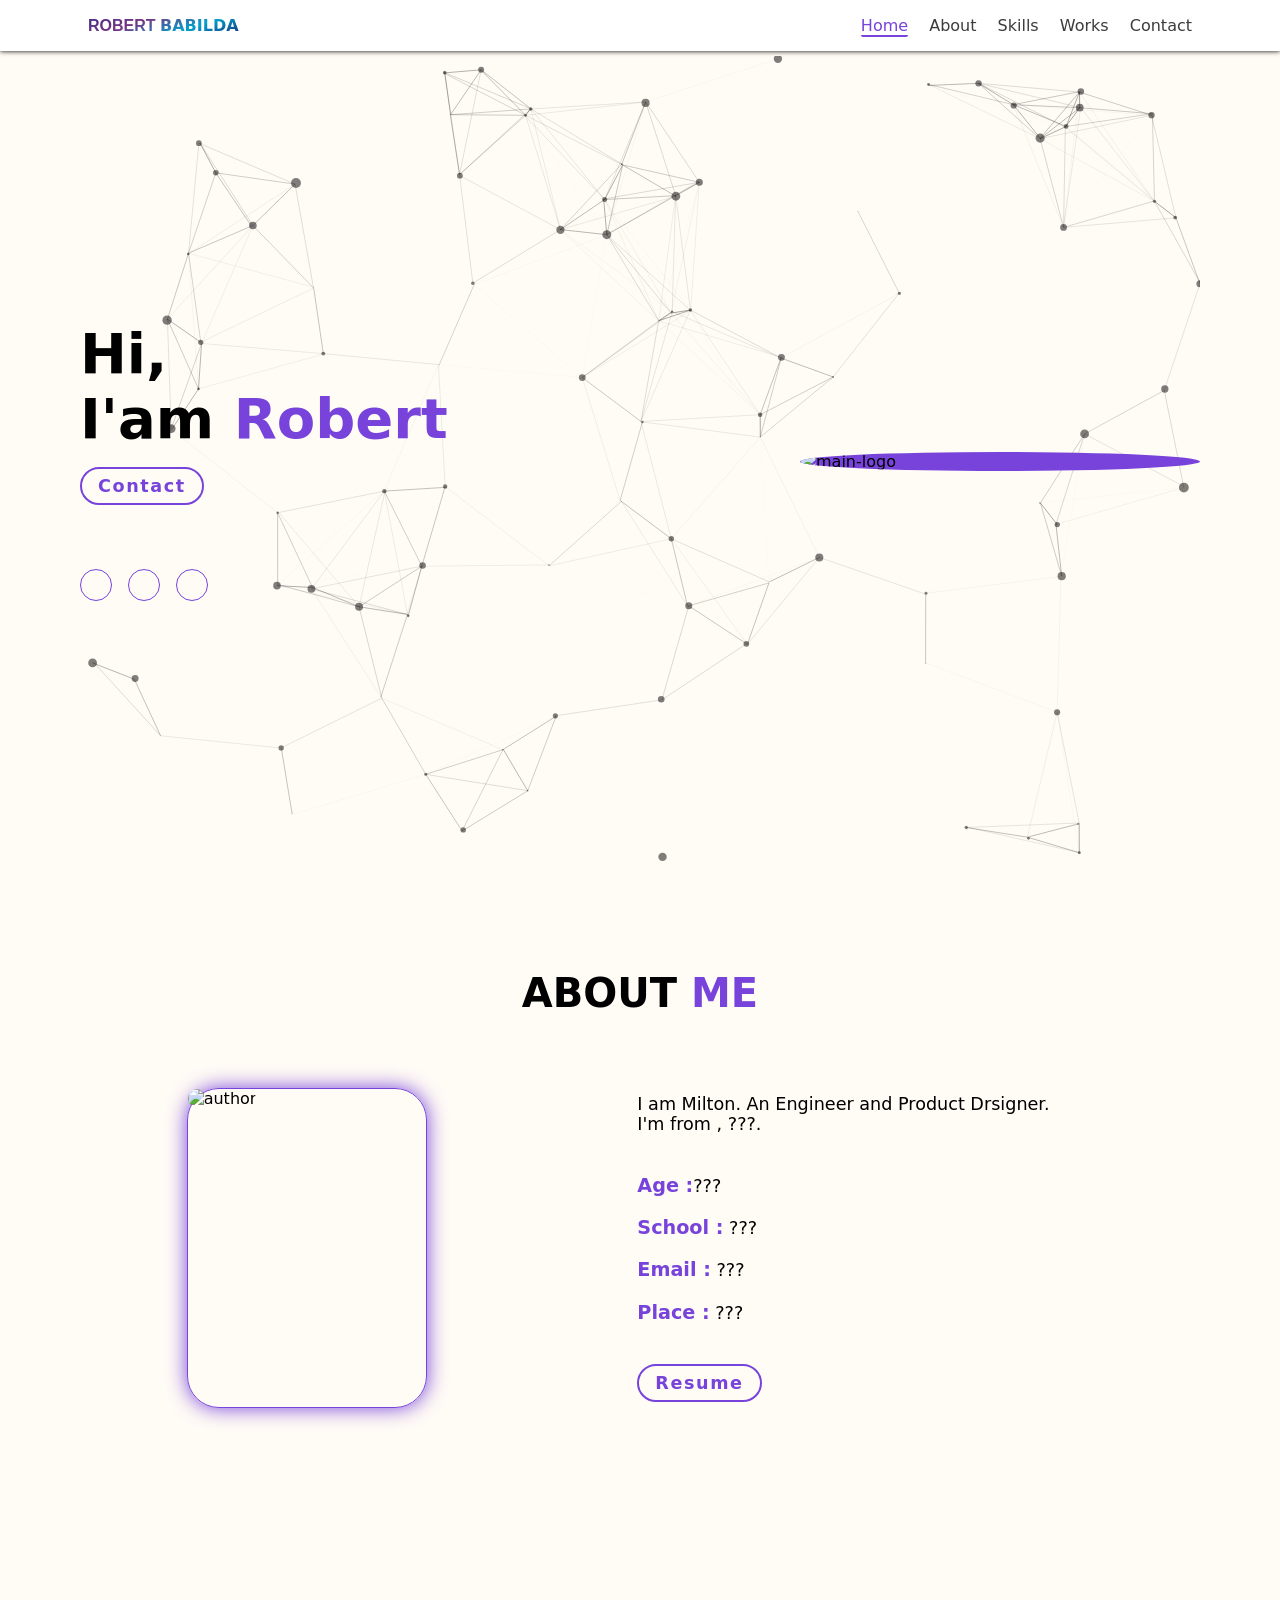
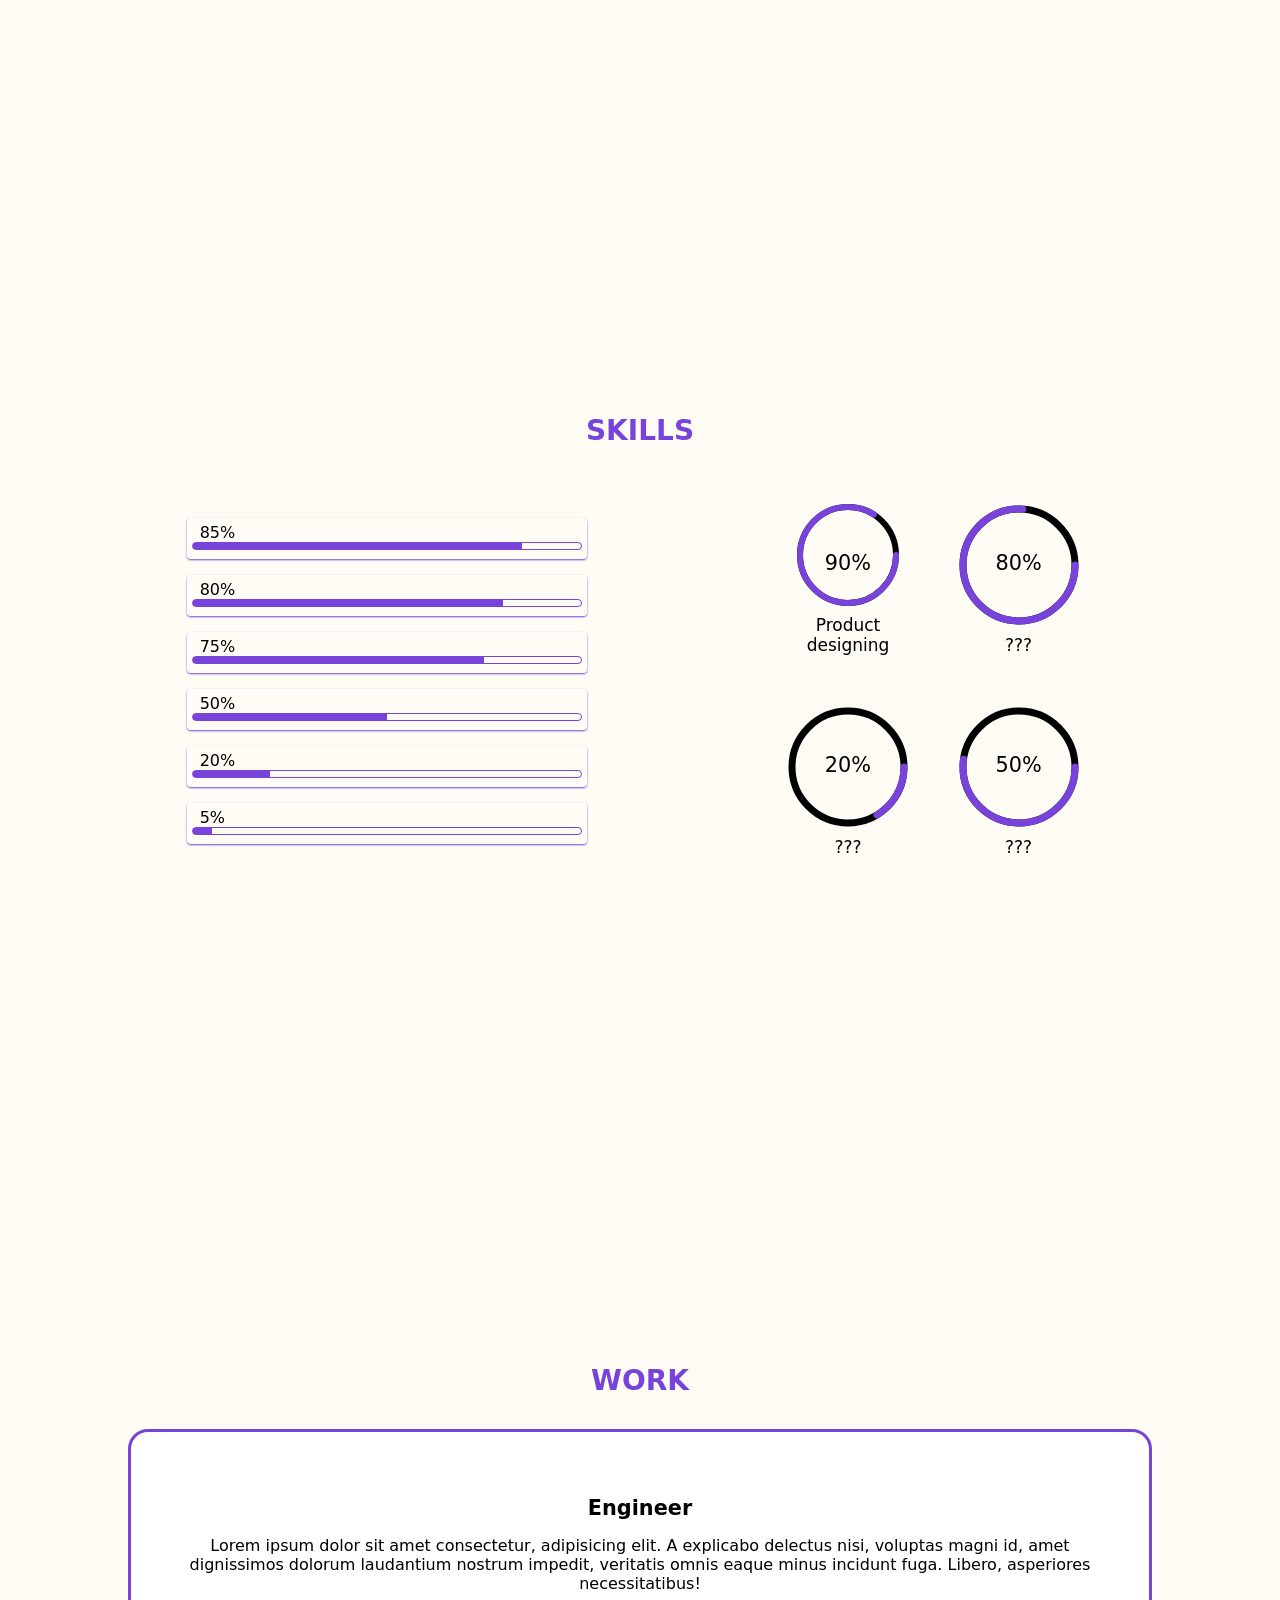
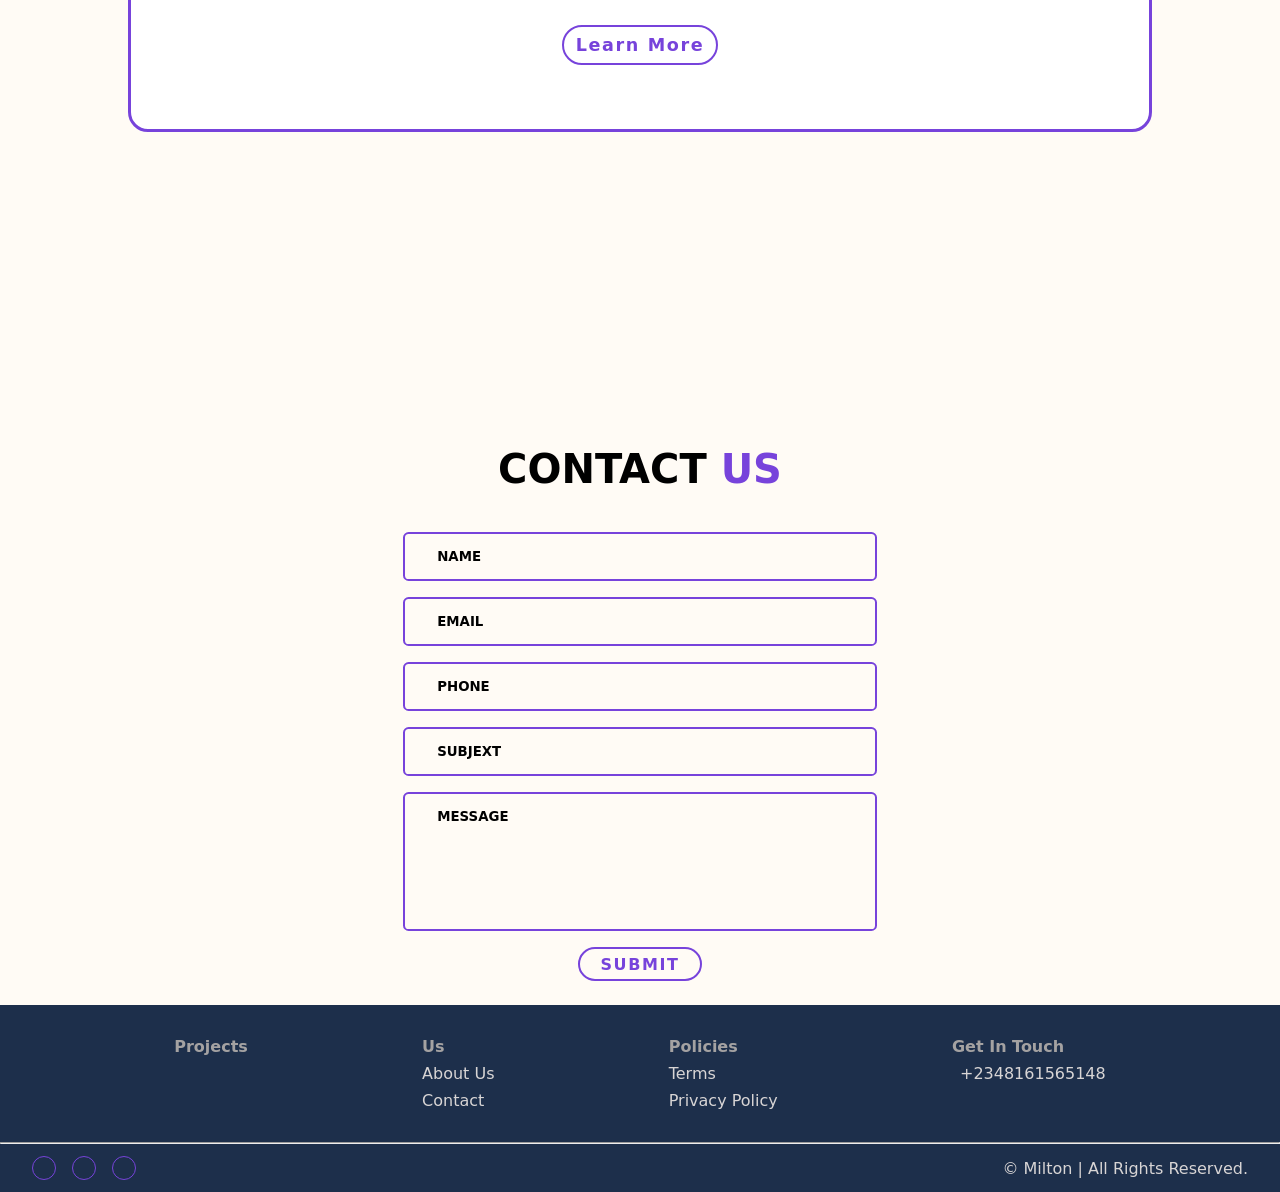
==== commit 185aaa33: "Update index.html" ====
--- a/index.html
+++ b/index.html
@@ -7,10 +7,10 @@
     <meta charset="UTF-8">
     <meta name="viewport" content="width=device-width, initial-scale=1.0">
     <meta name="description" content="Welcome to Robert Balbida portfolio website.">
-    <meta name="author" content="Robert Babilda">
+    <meta name="author" content="Milton">
     <meta name="keywords"
     <!--Title-->
-    <title>Robert Babilda Portfolio Website</title>
+    <title>Milton Portfolio Website</title>
     <!--Title End-->
     <!--CSS-->
     <!--Main CSS-->
@@ -92,7 +92,7 @@
             <div class="main-about-inner">
                 <div class="main-about-image"><img src="assets/IMG/author.jpg" alt="author"></div>
                 <div class="main-about-text">
-                    <p>I am Robert Babilda. An Engineer and Product Drsigner. I'm from ,
+                    <p>I am Milton. An Engineer and Product Drsigner. I'm from ,
                         ???.</p>
                     <div class="main-about-text-inner">
                         <p><span>Age :</span>???</p>
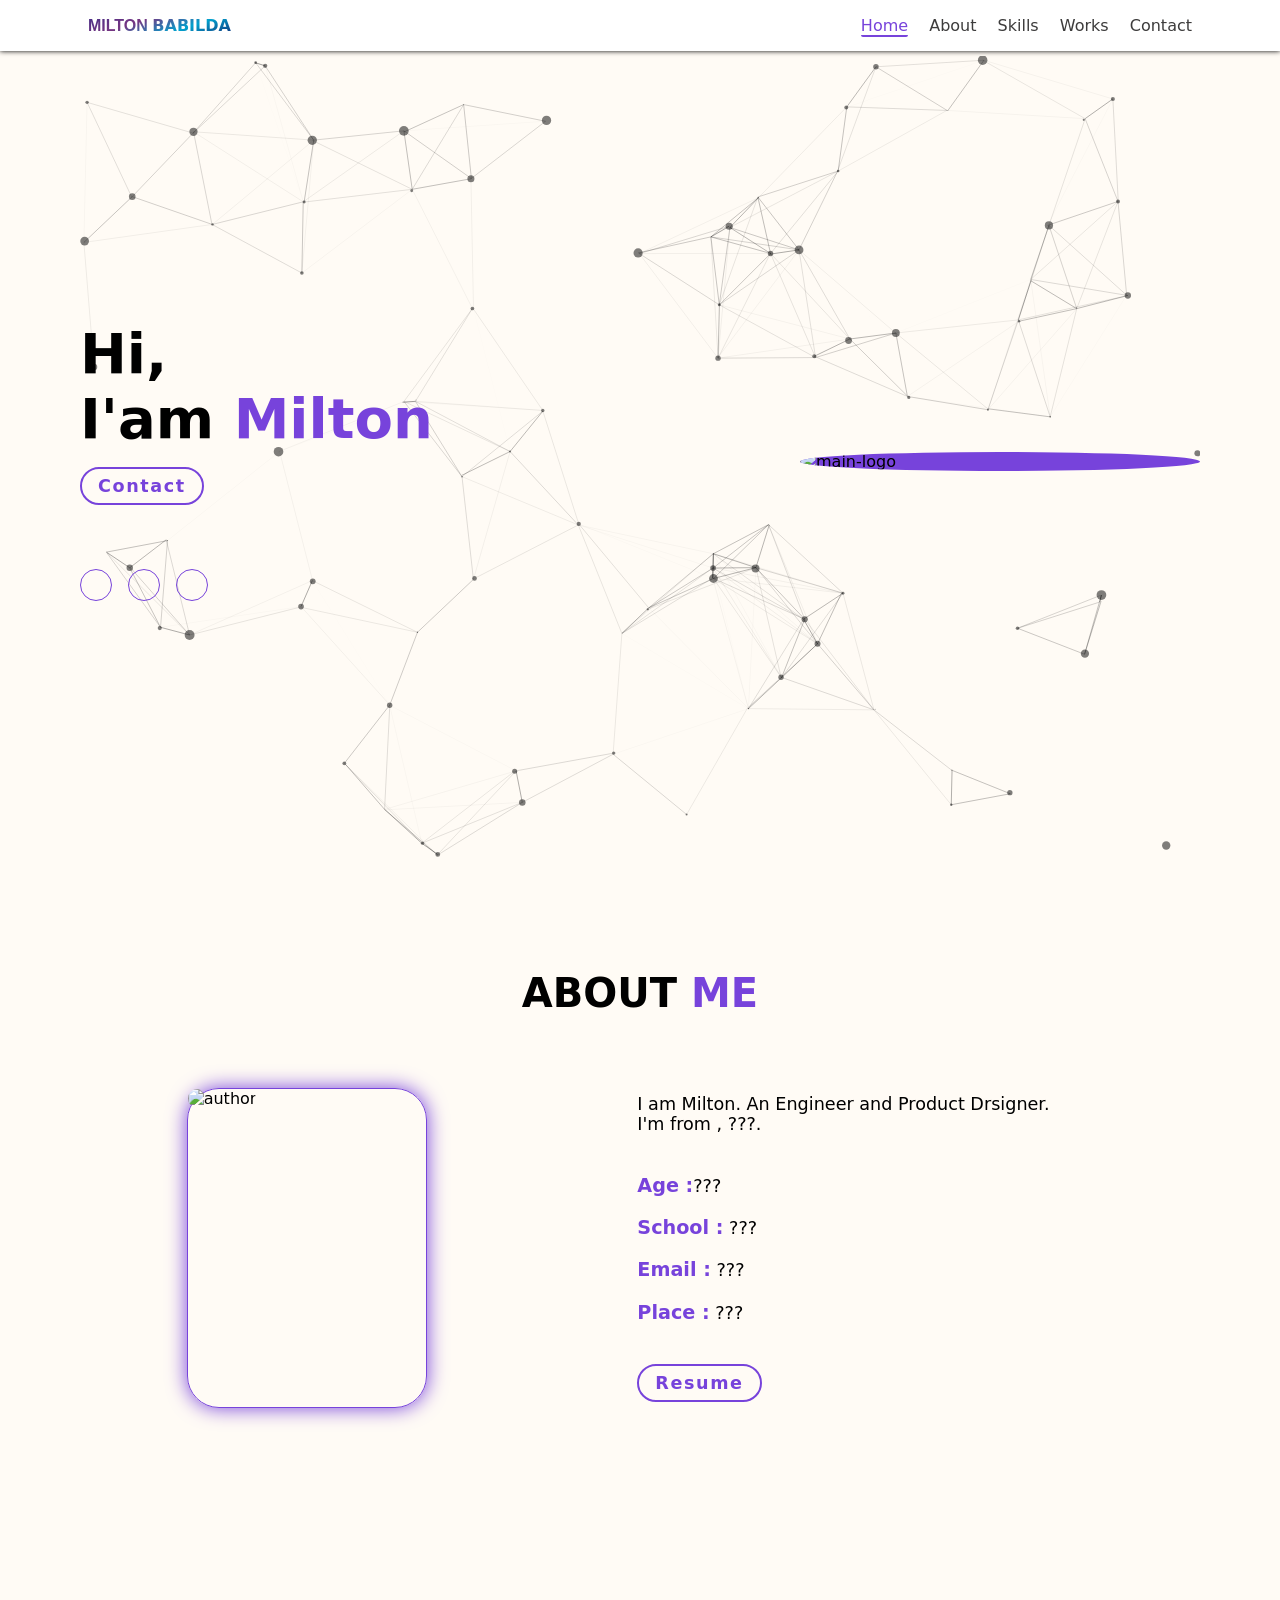
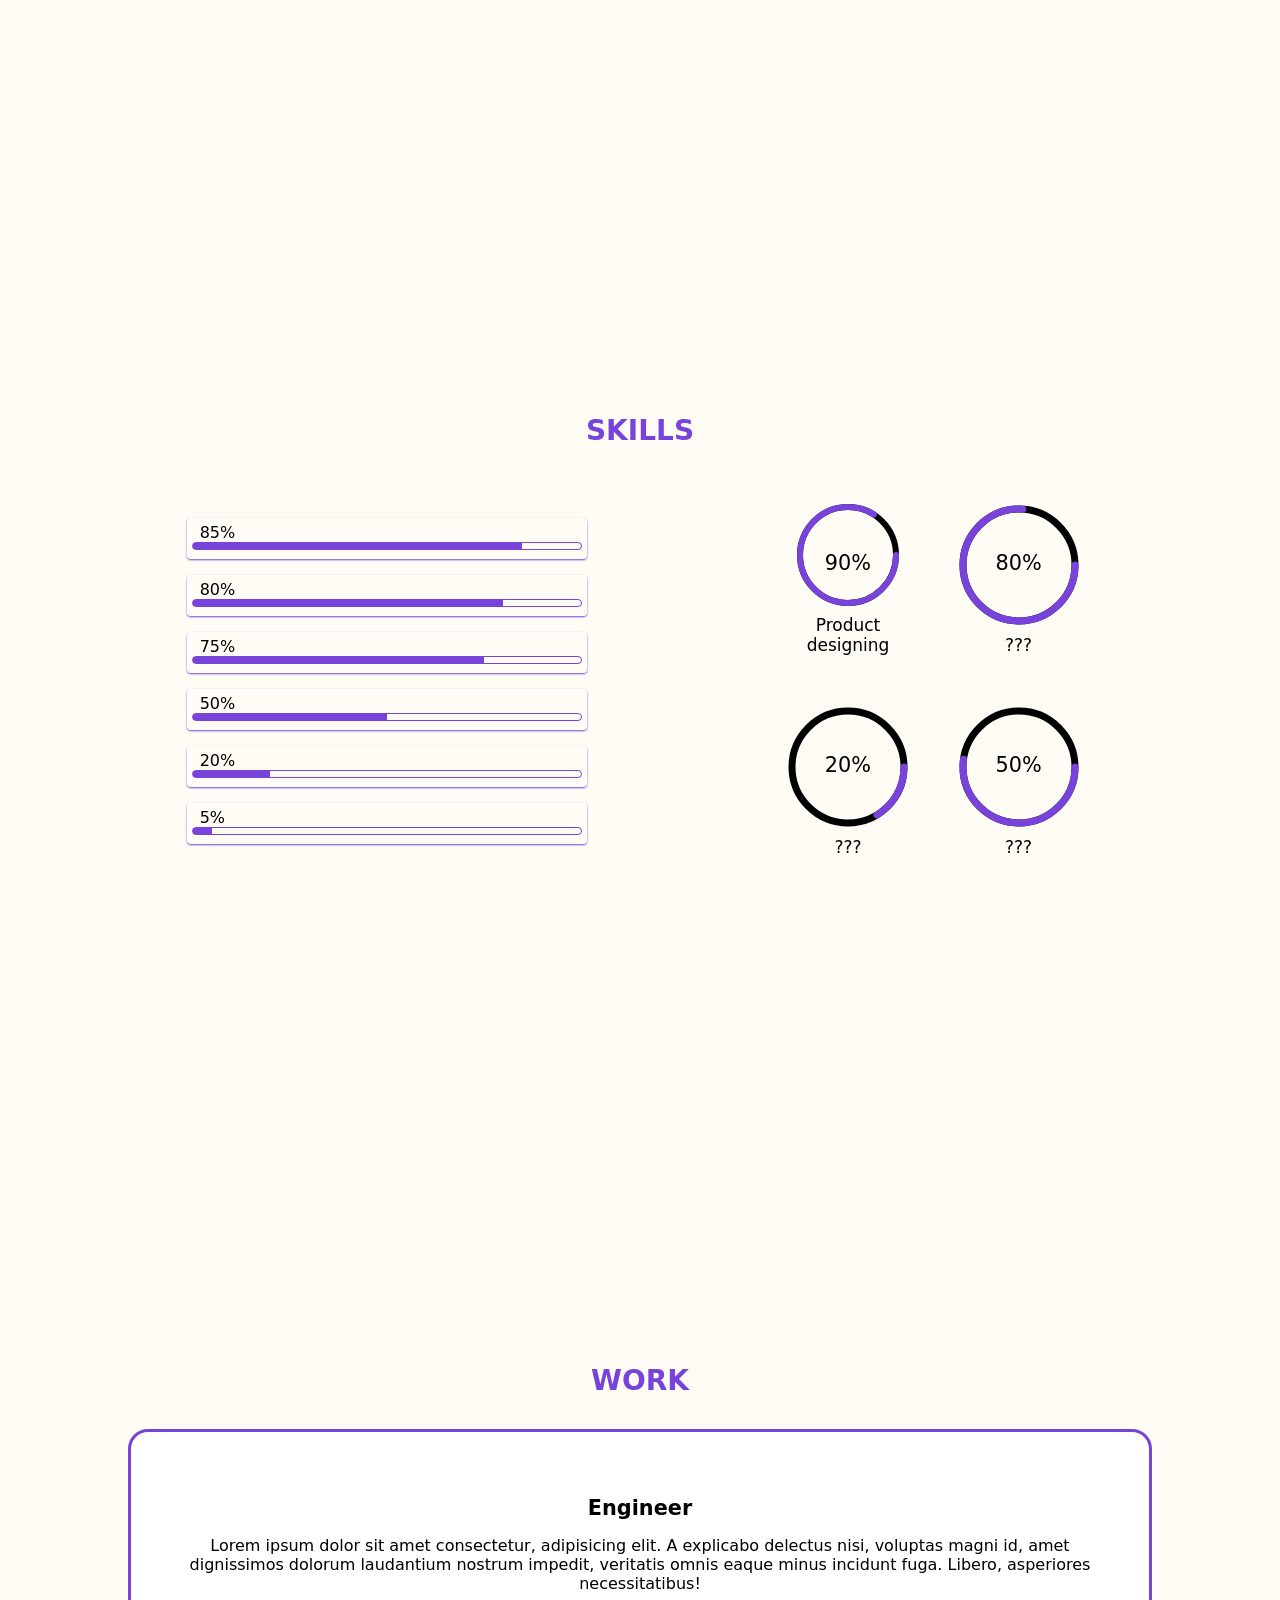
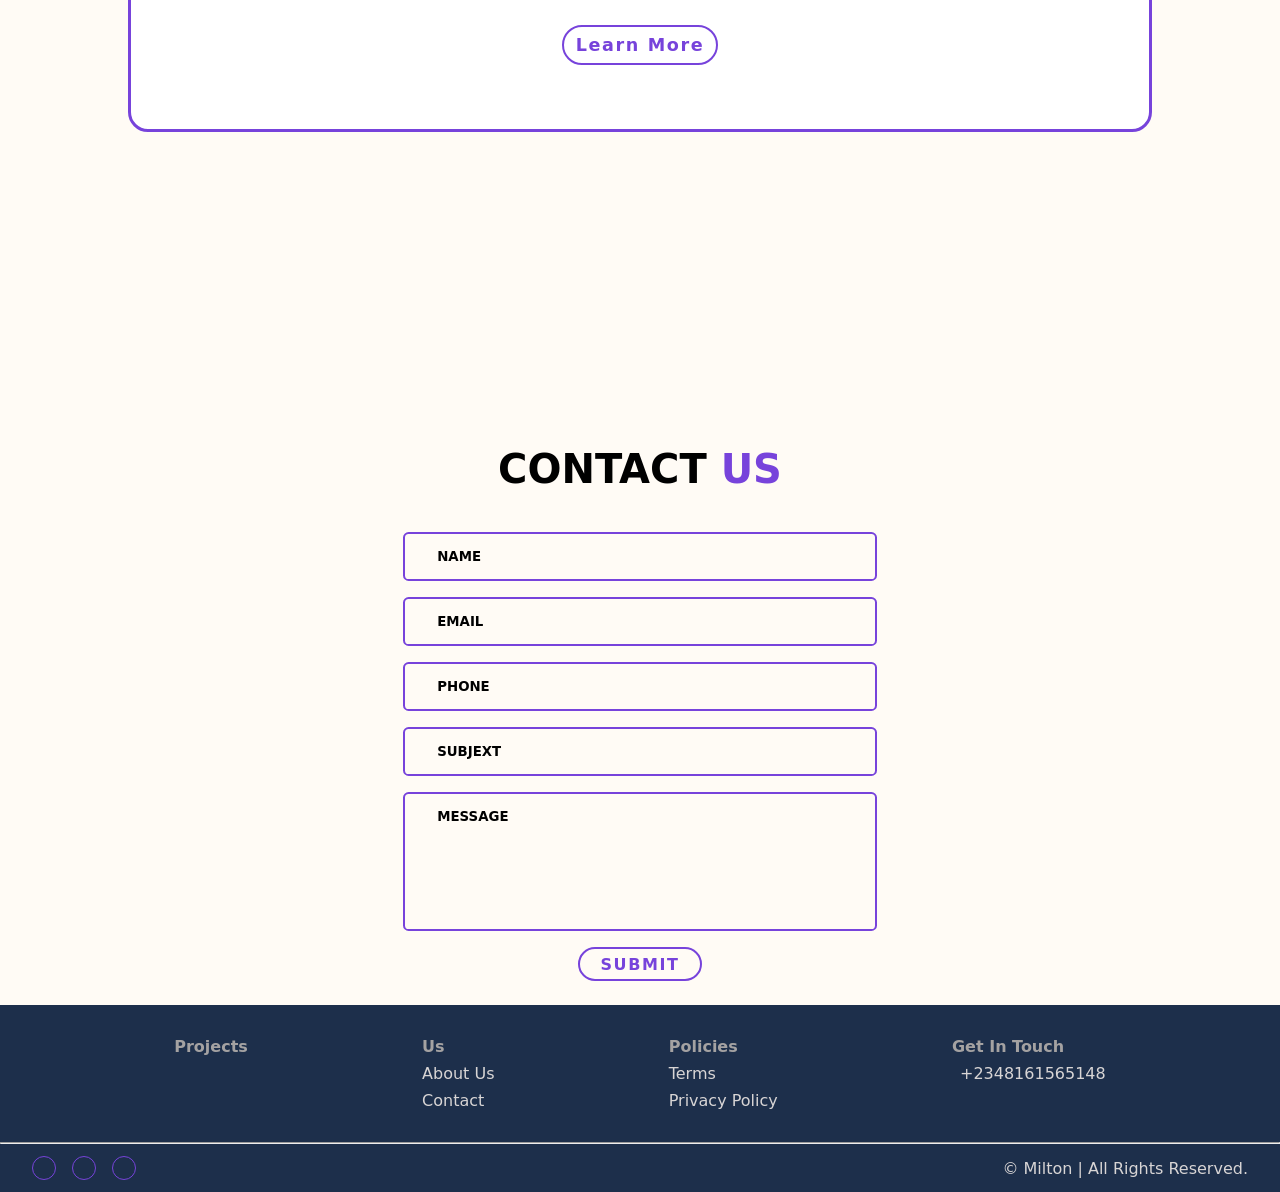
==== commit 3403186b: "Update index.html" ====
--- a/index.html
+++ b/index.html
@@ -6,7 +6,7 @@
     <!--Meta Tags-->
     <meta charset="UTF-8">
     <meta name="viewport" content="width=device-width, initial-scale=1.0">
-    <meta name="description" content="Welcome to Robert Balbida portfolio website.">
+    <meta name="description" content="Welcome to Milton Balbida portfolio website.">
     <meta name="author" content="Milton">
     <meta name="keywords"
     <!--Title-->
@@ -35,7 +35,7 @@
         <nav class="nav">
             <div class="nav-container">
                 <div class="nav-brand">
-                    <h2>Robert <span>Babilda</span></h2>
+                    <h2>Milton <span>Babilda</span></h2>
                     <button id="darkModeToggle" class="dark-togler"><i class="fa-solid fa-moon"></i></button>
                 </div>
                 <div class="nav_link" id="#nav_link">
@@ -64,7 +64,7 @@
                 <div class="main-content-text-text">
                     <h1>
                         <div class="main-content-text-text-text">Hi,</div>
-                        <div class="main-content-text-text-text">I'am <span>Robert</span></div>
+                        <div class="main-content-text-text-text">I'am <span>Milton</span></div>
                         <div class="main-content-text-text-text running-text">
                             <span class="role"> </span>
                         </div>
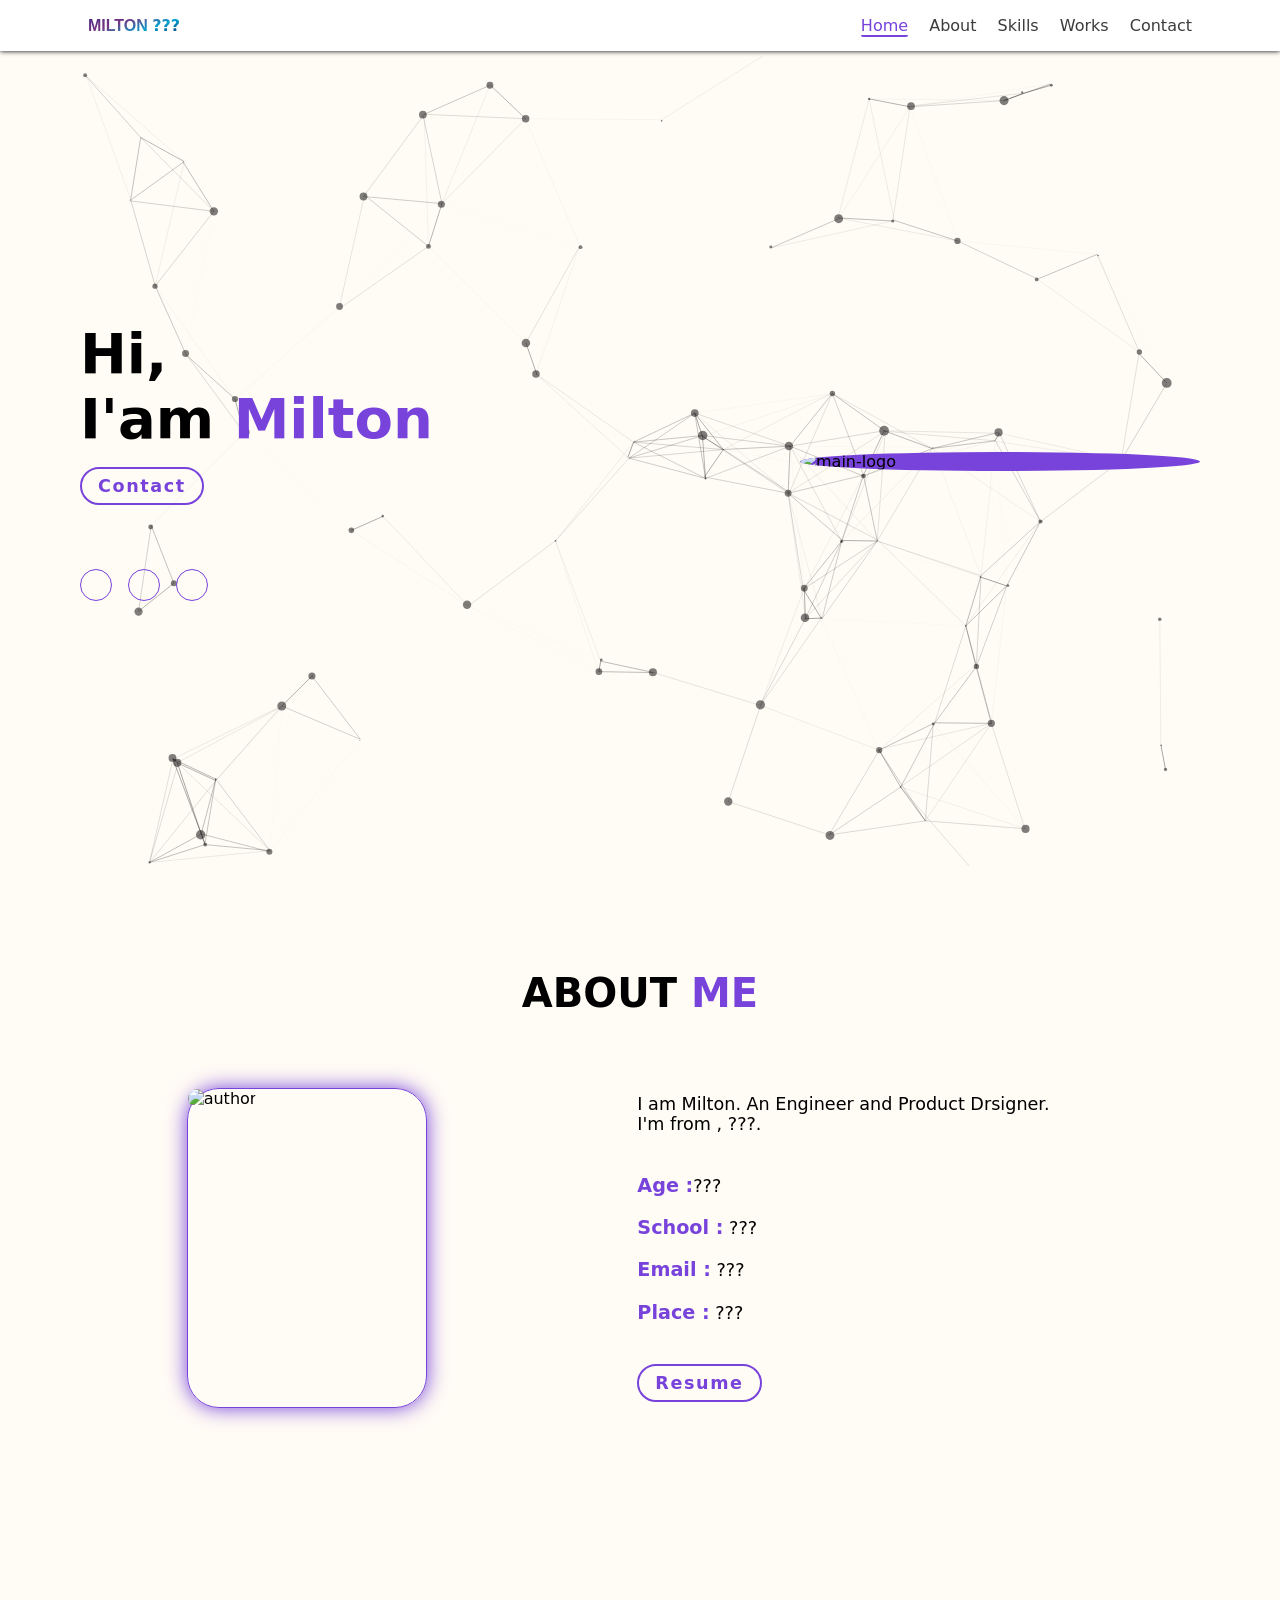
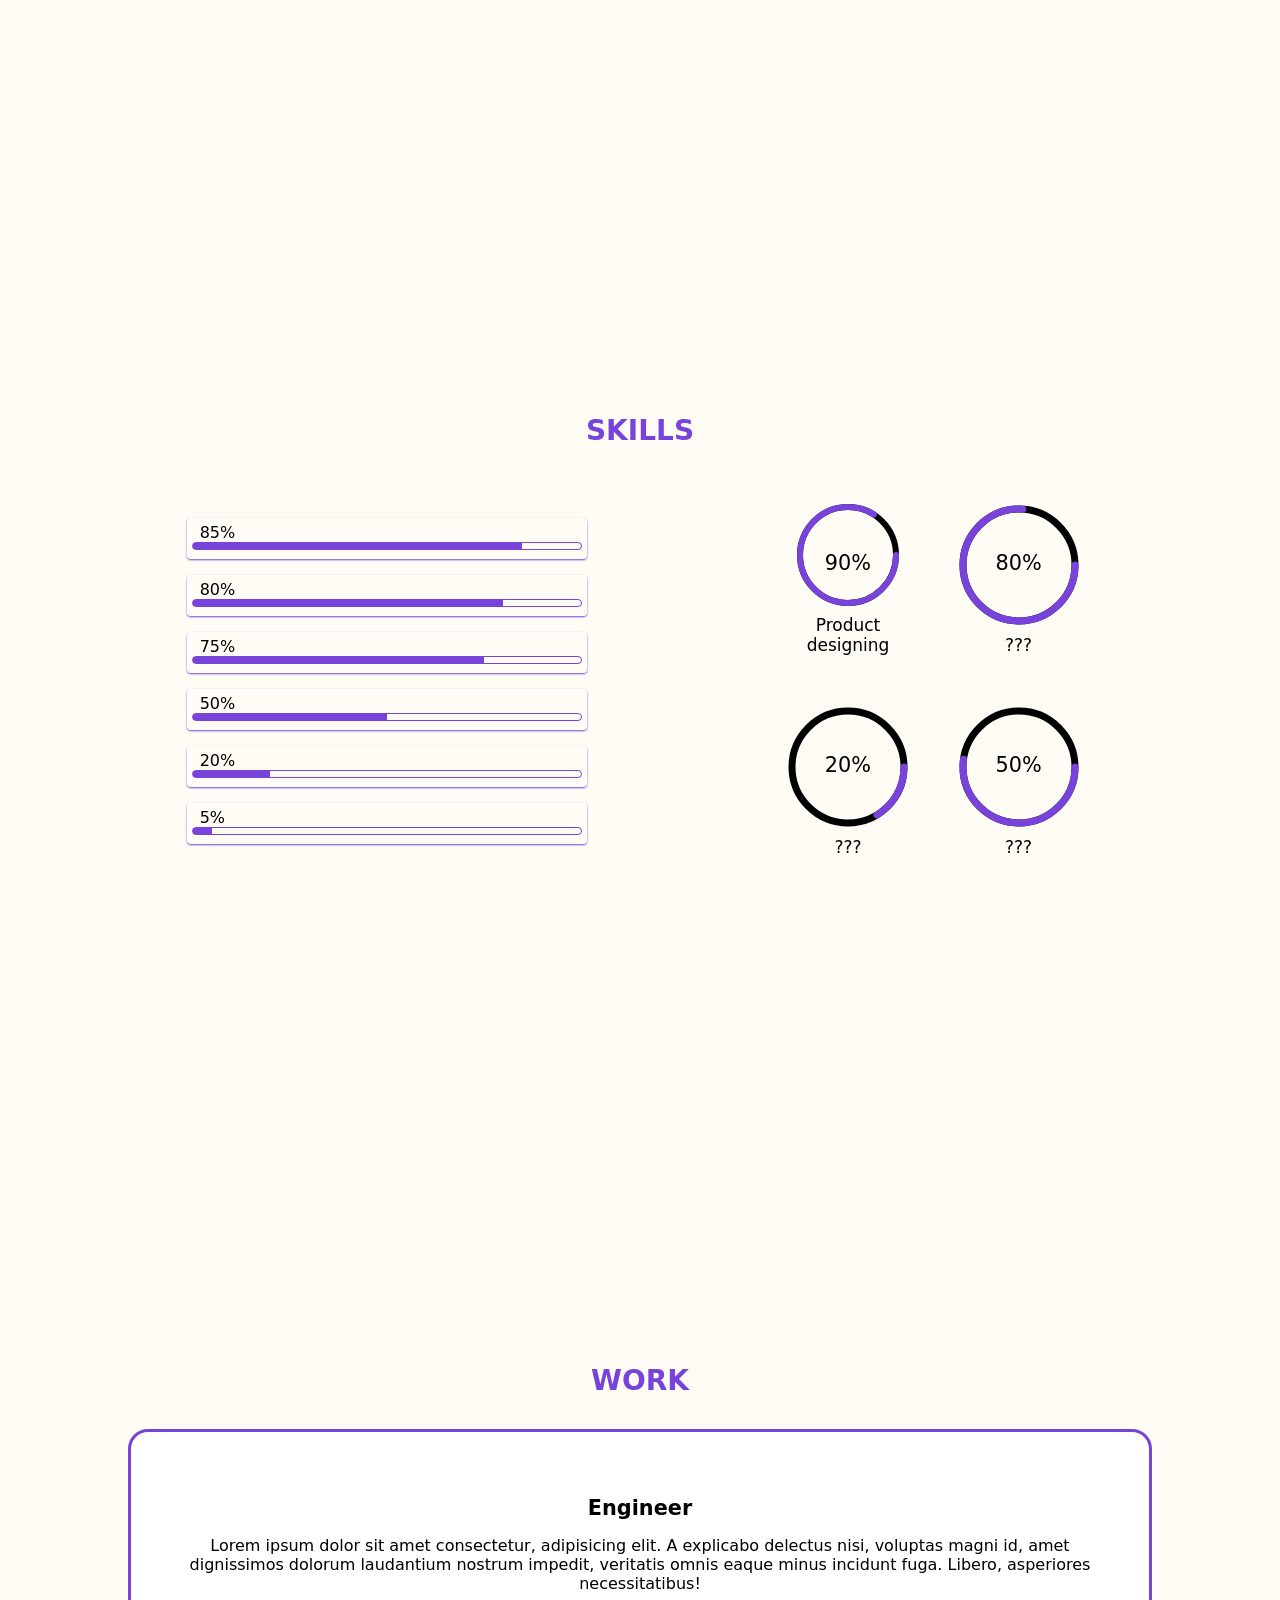
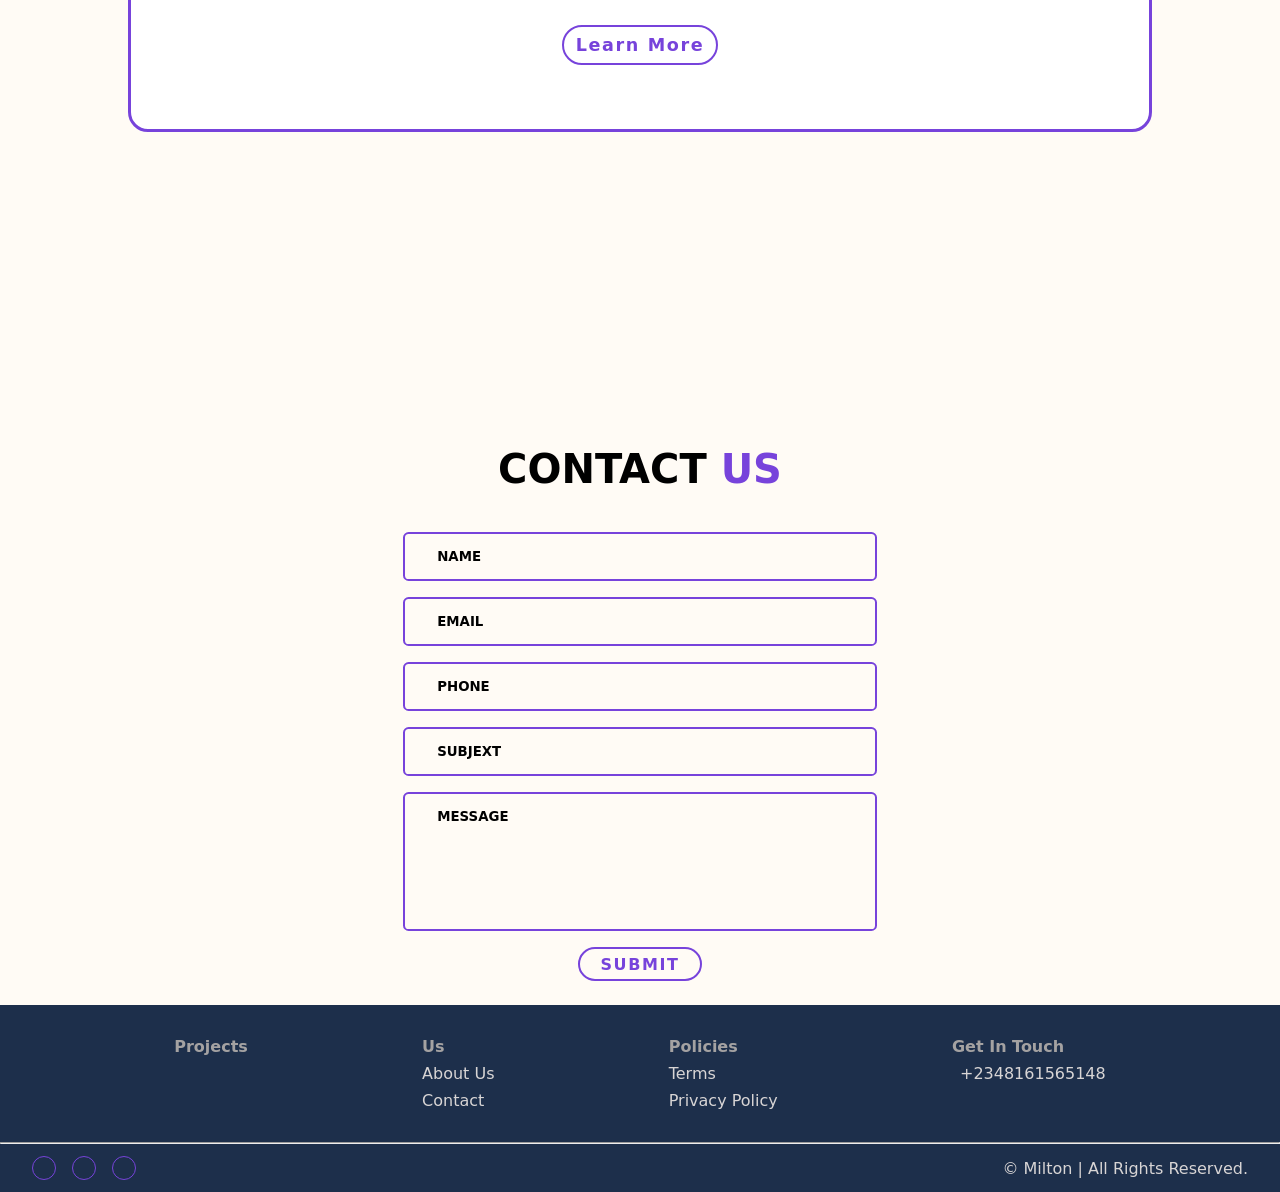
==== commit f157a069: "Update index.html" ====
--- a/index.html
+++ b/index.html
@@ -35,7 +35,7 @@
         <nav class="nav">
             <div class="nav-container">
                 <div class="nav-brand">
-                    <h2>Milton <span>Babilda</span></h2>
+                    <h2>Milton <span>???</span></h2>
                     <button id="darkModeToggle" class="dark-togler"><i class="fa-solid fa-moon"></i></button>
                 </div>
                 <div class="nav_link" id="#nav_link">
